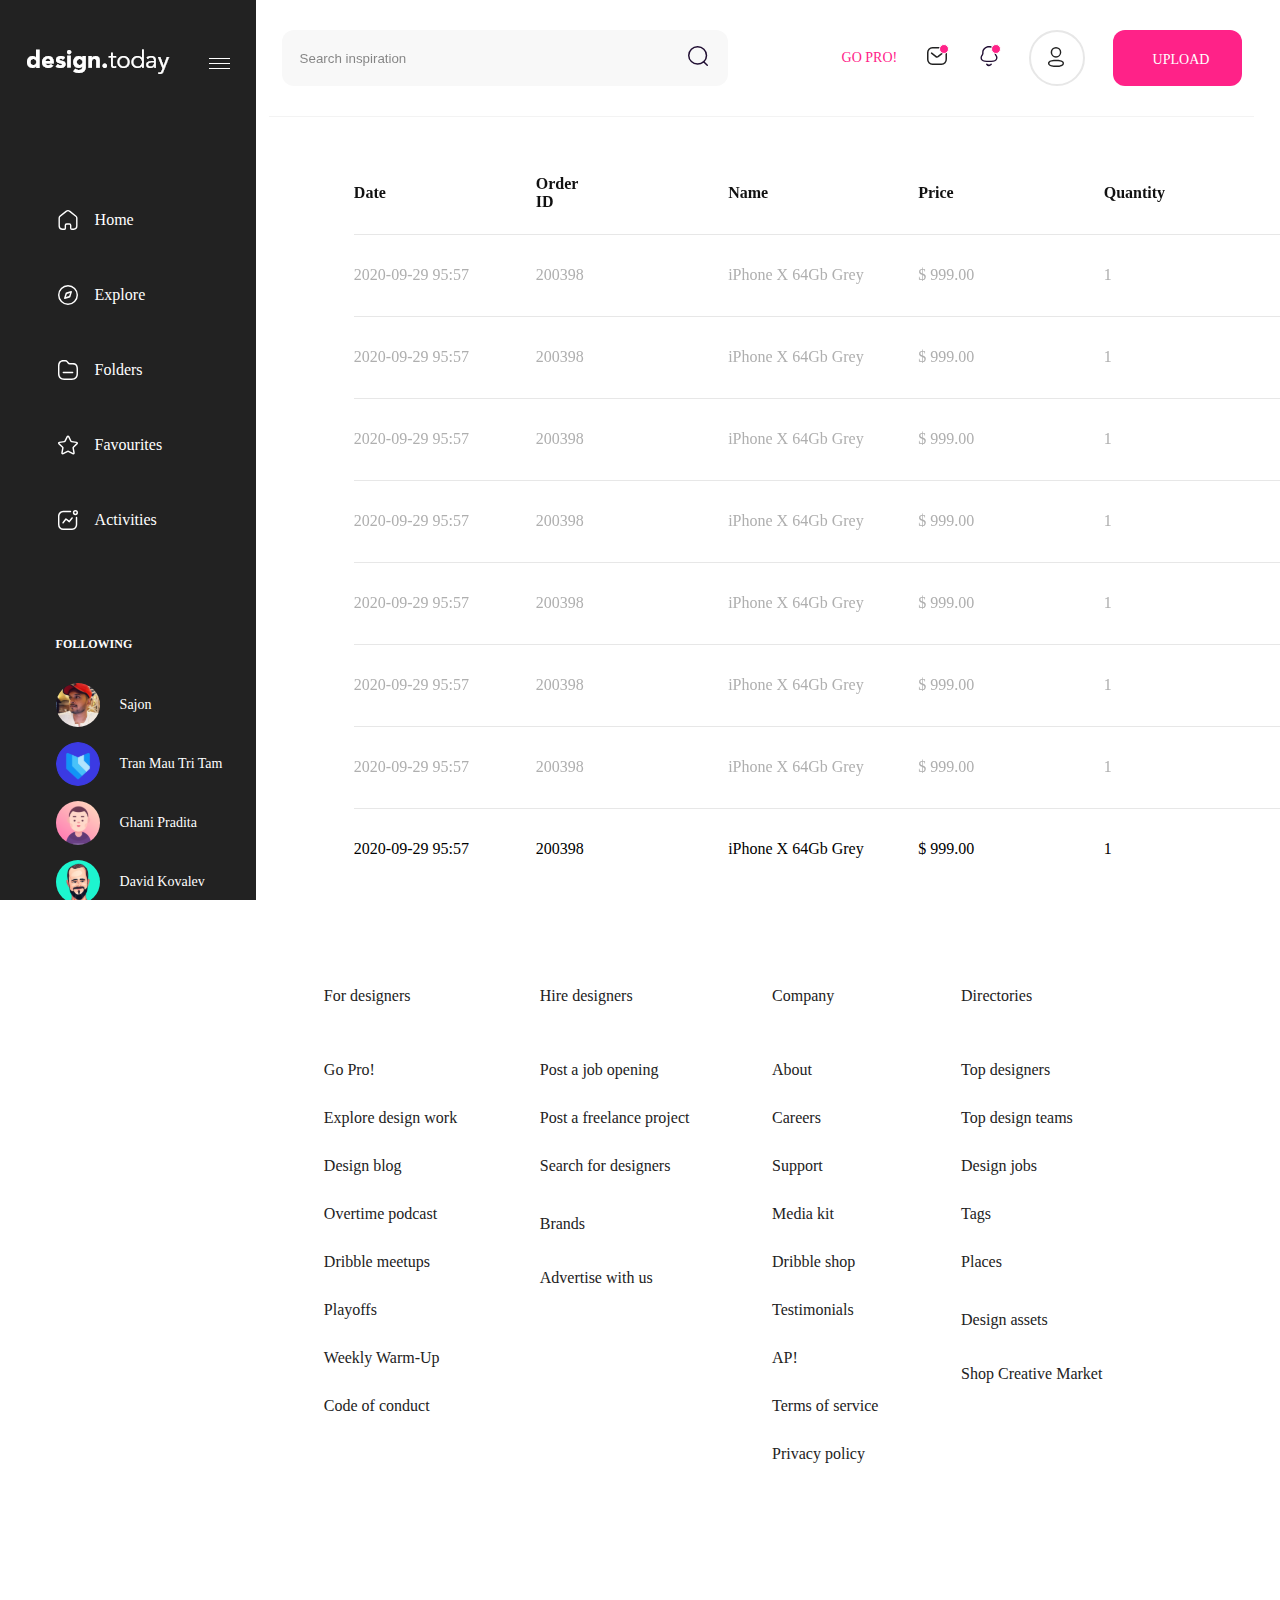
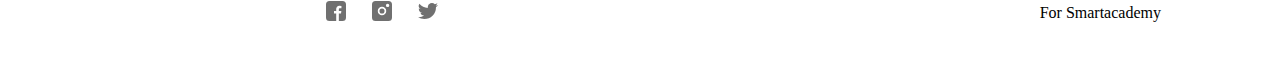
==== profile.html @ 4d91d665 "fix tables" ====
<!DOCTYPE html>
<html lang="en">
<head>
    <meta charset="UTF-8">
    <meta http-equiv="X-UA-Compatible" content="IE=edge">
    <meta name="viewport" content="width=device-width, initial-scale=1.0">
    <link rel="stylesheet" href="css/style.css">
    <title>Document</title>
</head>
<body>
    <header>
        <nav>
            <div class="nav_container">
                <div class="nav_logo">
                    <a href="#">
                        <img src="img/design.today1.png" alt="logo">
                    </a>
                    <div class="burgermenu">
                        <a href="#">
                            <div class="menu_line"></div>
                            <div class="menu_line"></div>
                            <div class="menu_line"></div>
                        </a>
                    </div>
                </div>
            </div>
            <div class="nav_container">
                <ul class="navbar">
                    <li class="navbar_content">
                        <img src="img/Component 5 – 2.svg" alt="Home">
                        <a href="index.html">Home</a>
                    </li>
                    <li class="navbar_content">
                        <img src="img/Component 3 – 2.svg" alt="Explore">
                        <a href="#">Explore</a>
                    </li>
                    <li class="navbar_content">
                        <img src="img/Component 4 – 2.svg" alt="Folders">
                        <a href="#">Folders</a>
                    </li>
                    <li class="navbar_content">
                        <img src="img/Component 8 – 2.svg" alt="Favourites">
                        <a href="#">Favourites</a>
                    </li>
                    <li class="navbar_content">
                        <img src="img/Component 1 – 2.svg" alt="Activites">
                        <a href="#">Activities</a>
                    </li>
                </ul>
            </div>
            <div class="nav_container">
                <div class="following">
                    <h3>FOLLOWING</h3>
                    <div class="following_content">
                        <img src="img/Rectangle 40.svg" alt="user">
                        <a href="#">Sajon</a>
                    </div>
                    <div class="following_content">
                        <img src="img/Rectangle 41.svg" alt="user">
                        <a href="#">Tran Mau Tri Tam </a>
                    </div>
                    <div class="following_content">
                        <img src="img/Rectangle 42.svg" alt="user">
                        <a href="#">Ghani Pradita</a>
                    </div>
                    <div class="following_content">
                        <img src="img/Rectangle 43.svg" alt="user">
                        <a href="#">David Kovalev</a>
                    </div>
                    <div class="following_content">
                        <img src="img/Rectangle 44.svg" alt="user">
                        <a href="#">Ryan Putnam</a>
                    </div>
                    <a href="#">Load more (15)</a> 
                </div>
            </div>
        </nav>
        <div class="search_profile">
            <div class="search">
                <form action="#">
                    <input type="search" name="search" id="search" placeholder="Search inspiration">
                </form>
                <a href="#">
                    <svg id="Component_9_2" data-name="Component 9 – 2" xmlns="http://www.w3.org/2000/svg" width="24" height="24" viewBox="0 0 24 24">
                        <rect id="Rectangle_36" data-name="Rectangle 36" width="24" height="24" fill="rgba(255,255,255,0)"/>
                        <path id="Search" d="M11.611,2A9.507,9.507,0,0,0,2,11.4a9.507,9.507,0,0,0,9.611,9.4,9.707,9.707,0,0,0,6-2.057l3.124,3.047.083.07a.753.753,0,0,0,.964-.071.713.713,0,0,0,0-1.024L18.7,17.752A9.253,9.253,0,0,0,21.223,11.4,9.507,9.507,0,0,0,11.611,2Zm0,1.448A8.043,8.043,0,0,1,19.743,11.4a8.043,8.043,0,0,1-8.131,7.951A8.043,8.043,0,0,1,3.48,11.4,8.043,8.043,0,0,1,11.611,3.448Z" fill="#200e32" fill-rule="evenodd"/>
                      </svg>
                </a>
            </div>
            <div class="profile">
                <a href="#">GO PRO!</a>
                <a class="mailbox active" href="#">
                    <svg id="Component_11_2" data-name="Component 11 – 2" xmlns="http://www.w3.org/2000/svg" width="24" height="24" viewBox="0 0 24 24">
                        <rect id="Rectangle_74" data-name="Rectangle 74" width="24" height="24" fill="rgba(255,255,255,0)"/>
                        <path id="Message" d="M16.525,3H7.456A5.533,5.533,0,0,0,2,8.859v6.282A5.533,5.533,0,0,0,7.456,21h9.061a5.522,5.522,0,0,0,4-1.773A5.6,5.6,0,0,0,21.989,15.1V8.859A5.557,5.557,0,0,0,16.525,3ZM7.456,4.528h9.052A4,4,0,0,1,19.4,5.816a4.064,4.064,0,0,1,1.072,3v6.327A4.1,4.1,0,0,1,19.4,18.184a4,4,0,0,1-2.894,1.287H7.456a4.018,4.018,0,0,1-3.939-4.331V8.859A4.018,4.018,0,0,1,7.456,4.528Zm10.568,4.11a.755.755,0,0,0-1.066-.119l-4.1,3.3-.118.083a1.379,1.379,0,0,1-1.581-.089l-4.129-3.3-.093-.064a.755.755,0,0,0-.973.187.768.768,0,0,0,.123,1.074l4.134,3.3.161.118a2.889,2.889,0,0,0,3.416-.114l4.107-3.311.082-.077A.768.768,0,0,0,18.024,8.638Z" fill="#222" fill-rule="evenodd"/>
                      </svg>                      
                </a>
                <a class="notifs active" href="#">
                    <svg id="Component_7_2" data-name="Component 7 – 2" xmlns="http://www.w3.org/2000/svg" width="24" height="24" viewBox="0 0 24 24">
                        <rect id="Rectangle_27" data-name="Rectangle 27" width="24" height="24" fill="rgba(255,255,255,0)"/>
                        <path id="Notification" d="M12.036,2h-.071C8.6,2,5.507,4.445,5.207,7.681c-.02.232-.034.468-.042.723L5.152,9l0,.534.015-.061a3.85,3.85,0,0,1-.928,1.821l-.067.086A4.08,4.08,0,0,0,3.5,13.424v.238a4.07,4.07,0,0,0,.926,2.66,4.874,4.874,0,0,0,3.086,1.524,41.583,41.583,0,0,0,8.974,0,4.8,4.8,0,0,0,3.046-1.487,4.076,4.076,0,0,0,.965-2.5v-.4a4.013,4.013,0,0,0-.671-2.074l-.062-.079-.151-.177A3.93,3.93,0,0,1,18.89,9.7l-.045-.187-.009-.2c0-.088,0-.186,0-.308V8.332c0-.257-.01-.441-.028-.647C18.493,4.443,15.4,2,12.036,2Zm-.071,1.4h.071c2.7,0,5.158,1.945,5.395,4.418.014.162.02.317.022.547l0,.9c0,.145.009.265.018.4l.013.093.065.276a5.331,5.331,0,0,0,1.013,2l.138.162-.015-.025a2.585,2.585,0,0,1,.435,1.323v.163a2.653,2.653,0,0,1-.613,1.773,3.418,3.418,0,0,1-2.157,1.03,40.271,40.271,0,0,1-8.7,0,3.485,3.485,0,0,1-2.2-1.065,2.656,2.656,0,0,1-.575-1.716v-.219l.017-.191a2.671,2.671,0,0,1,.314-.939l.084-.139a5.25,5.25,0,0,0,1.22-2.434l.014-.142L6.535,8.7l.016-.466c.007-.147.017-.287.028-.422C6.808,5.341,9.267,3.4,11.965,3.4Zm-6.671,8.8-.045.05.049-.057Zm9.314,7.5a.684.684,0,0,0-.969.106,1.977,1.977,0,0,1-.356.347,2.138,2.138,0,0,1-1.576.445,2.117,2.117,0,0,1-1.414-.79.684.684,0,0,0-.969-.111.7.7,0,0,0-.11.98,3.5,3.5,0,0,0,4.9.586,3.323,3.323,0,0,0,.6-.583A.7.7,0,0,0,14.608,19.691Z" fill="#200e32" fill-rule="evenodd"/>
                      </svg>                      
                </a>
                <a href="profile.html">
                    <div class="user_profile">
                        <svg xmlns="http://www.w3.org/2000/svg" width="24" height="24" viewBox="0 0 24 24">
                            <g id="Group_79" data-name="Group 79" transform="translate(-1631 -50)">
                              <rect id="Rectangle_155" data-name="Rectangle 155" width="24" height="24" transform="translate(1631 50)" fill="rgba(255,255,255,0)"/>
                              <path id="Profile" d="M12,2a5.335,5.335,0,1,0,5.312,5.335A5.324,5.324,0,0,0,12,2Zm0,1.448A3.888,3.888,0,1,1,8.133,7.335,3.879,3.879,0,0,1,12,3.448ZM9.83,14.821a16.72,16.72,0,0,0-2.339.331,4.346,4.346,0,0,0-3.2,1.948A2.882,2.882,0,0,0,4,18.363a2.93,2.93,0,0,0,.281,1.253,3.988,3.988,0,0,0,2.976,1.9l.256.053a15.368,15.368,0,0,0,2.332.339,2.271,2.271,0,0,0,.4.047l.144.005c.074,0,.158,0,.284,0a25.118,25.118,0,0,0,3.491-.056,15.659,15.659,0,0,0,1.88-.244l.467-.1c1.542-.3,2.7-.883,3.2-1.95a2.927,2.927,0,0,0,0-2.5c-.5-1.064-1.645-1.638-3.215-1.962a16.926,16.926,0,0,0-1.873-.291l-.461-.039A24.685,24.685,0,0,0,9.83,14.821Zm4.214,1.442h.013a15.526,15.526,0,0,1,2.153.3c1.166.24,1.958.639,2.208,1.167a1.472,1.472,0,0,1,0,1.26A2.8,2.8,0,0,1,16.444,20.1l-.225.048a14.426,14.426,0,0,1-2.162.315,24.061,24.061,0,0,1-3.343.052l-.394-.007a1.94,1.94,0,0,1-.287-.033,15.523,15.523,0,0,1-1.874-.249l-.353-.075c-1.17-.229-1.969-.629-2.228-1.165a1.475,1.475,0,0,1-.139-.628,1.423,1.423,0,0,1,.14-.623,3.231,3.231,0,0,1,2.2-1.169,15.391,15.391,0,0,1,2.157-.305A23.3,23.3,0,0,1,14.044,16.263Z" transform="translate(1631 50)" fill="#222" fill-rule="evenodd"/>
                            </g>
                          </svg>                          
                    </div>
                </a>
                <div class="upload">
                    <a href="#">UPLOAD</a>
                    <a href="#" class="upload_svg">
                        <svg version="1.1" id="Capa_1" xmlns="http://www.w3.org/2000/svg" xmlns:xlink="http://www.w3.org/1999/xlink" x="0px" y="0px"
	 width="612px" height="612px" viewBox="0 0 612 612" style="enable-background:new 0 0 612 612;" xml:space="preserve">
<g>
	<g id="Up">
		<g>
			<path d="M432.32,334.42L327.133,219.67c-5.432-5.91-13.081-9.295-21.133-9.295s-15.702,3.385-21.152,9.295L179.66,334.42
				l0.077,0.058c-4.686,5.125-7.612,11.857-7.612,19.335c0,15.836,12.852,28.688,28.688,28.688c8.377,0,15.835-3.634,21.076-9.353
				l0.077,0.058L306,281.52l84.035,91.685l0.076-0.058c5.24,5.719,12.719,9.353,21.076,9.353c15.836,0,28.688-12.852,28.688-28.688
				c0-7.478-2.926-14.21-7.611-19.335L432.32,334.42z M306,0C137.012,0,0,137.012,0,306s137.012,306,306,306s306-137.012,306-306
				S474.988,0,306,0z M306,554.625C168.912,554.625,57.375,443.088,57.375,306S168.912,57.375,306,57.375
				S554.625,168.912,554.625,306S443.088,554.625,306,554.625z"/>
		</g>
	</g>
</g>
<g>
</g>
<g>
</g>
<g>
</g>
<g>
</g>
<g>
</g>
<g>
</g>
<g>
</g>
<g>
</g>
<g>
</g>
<g>
</g>
<g>
</g>
<g>
</g>
<g>
</g>
<g>
</g>
<g>
</g>
                        </svg>
                    </a>
                </div>
            </div>
        </div>
        <div class="border"></div>
    </header>
    <main>
        <div class="container profile_page">
            <div class="orders">
                <table>
                    <thead>
                        <tr class="highlighted">
                            <th>Date</th>
                            <th>Order ID</th>
                            <th>Name</th>
                            <th>Price</th>
                            <th>Quantity</th>
                            <th>Total</th>
                        </tr>
                    </thead>
                    <tbody>
                        <tr class="spacer">
                            <td></td>
                        </tr>
                        <tr class="highlighted">
                            <td>2020-09-29 95:57</td>
                            <td>200398</td>
                            <td>iPhone X 64Gb Grey</td>
                            <td>$ 999.00</td>
                            <td>1</td>
                            <td>$ 999.00</td>
                        </tr>
                        <tr class="spacer">
                            <td></td>
                        </tr>
                        <tr class="highlighted">
                            <td>2020-09-29 95:57</td>
                            <td>200398</td>
                            <td>iPhone X 64Gb Grey</td>
                            <td>$ 999.00</td>
                            <td>1</td>
                            <td>$ 999.00</td>
                        </tr>
                        <tr class="spacer">
                            <td></td>
                        </tr>
                        <tr class="highlighted">
                            <td>2020-09-29 95:57</td>
                            <td>200398</td>
                            <td>iPhone X 64Gb Grey</td>
                            <td>$ 999.00</td>
                            <td>1</td>
                            <td>$ 999.00</td>
                        </tr>
                        <tr class="spacer">
                            <td></td>
                        </tr>
                        <tr class="highlighted">
                            <td>2020-09-29 95:57</td>
                            <td>200398</td>
                            <td>iPhone X 64Gb Grey</td>
                            <td>$ 999.00</td>
                            <td>1</td>
                            <td>$ 999.00</td>
                        </tr>
                        <tr class="spacer">
                            <td></td>
                        </tr>
                        <tr class="highlighted">
                            <td>2020-09-29 95:57</td>
                            <td>200398</td>
                            <td>iPhone X 64Gb Grey</td>
                            <td>$ 999.00</td>
                            <td>1</td>
                            <td>$ 999.00</td>
                        </tr>
                        <tr class="spacer">
                            <td></td>
                        </tr>
                        <tr class="highlighted">
                            <td>2020-09-29 95:57</td>
                            <td>200398</td>
                            <td>iPhone X 64Gb Grey</td>
                            <td>$ 999.00</td>
                            <td>1</td>
                            <td>$ 999.00</td>
                        </tr>
                        <tr class="spacer">
                            <td></td>
                        </tr>
                        <tr class="highlighted">
                            <td>2020-09-29 95:57</td>
                            <td>200398</td>
                            <td>iPhone X 64Gb Grey</td>
                            <td>$ 999.00</td>
                            <td>1</td>
                            <td>$ 999.00</td>
                        </tr>
                        <tr class="spacer">
                            <td></td>
                        </tr>
                        <tr class="last">
                            <td>2020-09-29 95:57</td>
                            <td>200398</td>
                            <td>iPhone X 64Gb Grey</td>
                            <td>$ 999.00</td>
                            <td>1</td>
                            <td>$ 999.00</td>
                        </tr>
                    </tbody>
                </table>
            </div>
        </div>
        <div class="container">
            <div class="offerings offering_profile_page">
                <ul class="for_designers">
                    <li>
                        <a href="#">For designers</a>
                    </li>
                    <li>
                        <a href="#">Go Pro!</a>
                    </li>
                    <li>
                        <a href="#">Explore design work</a>
                    </li>
                    <li>
                        <a href="#">Design blog</a>
                    </li>
                    <li>
                        <a href="#">Overtime podcast</a>
                    </li>
                    <li>
                        <a href="#">Dribble meetups</a>
                    </li>
                    <li>
                        <a href="#">Playoffs</a>
                    </li>
                    <li>
                        <a href="#">Weekly Warm-Up</a>
                    </li>
                    <li>
                        <a href="#">Code of conduct</a>
                    </li>
                </ul>
                <ul class="hire_designers">
                    <li>
                        <a href="#">Hire designers</a>
                    </li>
                    <li>
                        <a href="#">Post a job opening</a>
                    </li>
                    <li>
                        <a href="#">Post a freelance project</a>
                    </li>
                    <li>
                        <a href="#">Search for designers</a>
                    </li>
                    <li>
                        <a href="#">Brands</a>
                    </li>
                    <li>
                        <a href="#">Advertise with us</a>
                    </li>
                </ul>
                <ul class="company">
                    <li>
                        <a href="#">Company</a>
                    </li>
                    <li>
                        <a href="#">About</a>
                    </li>
                    <li>
                        <a href="#">Careers</a>
                    </li>
                    <li>
                        <a href="#">Support</a>
                    </li>
                    <li>
                        <a href="#">Media kit</a>
                    </li>
                    <li>
                        <a href="#">Dribble shop</a>
                    </li>
                    <li>
                        <a href="#">Testimonials</a>
                    </li>
                    <li>
                        <a href="#">AP!</a>
                    </li>
                    <li>
                        <a href="#">Terms of service</a>
                    </li>
                    <li>
                        <a href="#">Privacy policy</a>
                    </li>
                </ul>
                <ul class="directories">
                    <li>
                        <a href="#">Directories</a>
                    </li>
                    <li>
                        <a href="#">Top designers</a>
                    </li>
                    <li>
                        <a href="#">Top design teams</a>
                    </li>
                    <li>
                        <a href="#">Design jobs</a>
                    </li>
                    <li>
                        <a href="#">Tags</a>
                    </li>
                    <li>
                        <a href="#">Places</a>
                    </li>
                    <li>
                        <a href="#">Design assets</a>
                    </li>
                    <li>
                        <a href="#">Shop Creative Market</a>
                    </li>
                </ul>
            </div>
            <div class="more_articles more_offerings">
                <a href="#">Load more</a>
            </div>
        </div>
    </main>
    <footer>
        <div class="container">
            <div class="footer">
                <div class="soc_media">
                    <a href="#">
                        <svg xmlns="http://www.w3.org/2000/svg" width="24" height="24" viewBox="0 0 24 24">
                            <g id="Component_12_2" data-name="Component 12 – 2">
                              <rect id="Rectangle_76" data-name="Rectangle 76" width="24" height="24" fill="rgba(255,255,255,0)"/>
                              <g id="Layer_2" data-name="Layer 2" transform="translate(2 2)">
                                <g id="Layer_1" data-name="Layer 1">
                                  <path id="Path_12" data-name="Path 12" d="M16.441,0H3.559A3.563,3.563,0,0,0,0,3.559V16.441A3.563,3.563,0,0,0,3.559,20H10.2V12.6H8V10.047h2.2V8.166a3.088,3.088,0,0,1,3.285-3.39,18.149,18.149,0,0,1,1.969.1V7.159H14.1c-1.061,0-1.264.5-1.264,1.241v1.631h2.525l-.339,2.553H12.841V20h3.6A3.563,3.563,0,0,0,20,16.441V3.559A3.563,3.563,0,0,0,16.441,0Z" fill="#707070"/>
                                </g>
                              </g>
                            </g>
                          </svg>                          
                    </a>
                    <a href="#">
                        <svg id="Component_13_2" data-name="Component 13 – 2" xmlns="http://www.w3.org/2000/svg" width="24" height="24" viewBox="0 0 24 24">
                            <rect id="Rectangle_77" data-name="Rectangle 77" width="24" height="24" fill="rgba(255,255,255,0)"/>
                            <g id="Layer_2" data-name="Layer 2" transform="translate(2 2)">
                              <g id="Layer_1" data-name="Layer 1">
                                <path id="Path_13" data-name="Path 13" d="M10,7.458A2.542,2.542,0,1,0,12.542,10,2.542,2.542,0,0,0,10,7.458Zm0,0A2.542,2.542,0,1,0,12.542,10,2.542,2.542,0,0,0,10,7.458ZM16.441,0H3.559A3.563,3.563,0,0,0,0,3.559V16.441A3.563,3.563,0,0,0,3.559,20H16.441A3.563,3.563,0,0,0,20,16.441V3.559A3.563,3.563,0,0,0,16.441,0ZM10,14.237A4.237,4.237,0,1,1,14.237,10,4.237,4.237,0,0,1,10,14.237ZM15.593,6.1a1.695,1.695,0,1,1,1.695-1.695A1.695,1.695,0,0,1,15.593,6.1ZM10,7.458A2.542,2.542,0,1,0,12.542,10,2.542,2.542,0,0,0,10,7.458Z" fill="#707070"/>
                              </g>
                            </g>
                          </svg>
                    </a>
                    <a href="#">
                        <svg xmlns="http://www.w3.org/2000/svg" width="24" height="24" viewBox="0 0 24 24">
                            <g id="Component_14_2" data-name="Component 14 – 2">
                              <rect id="Rectangle_78" data-name="Rectangle 78" width="24" height="24" fill="rgba(255,255,255,0)"/>
                              <g id="Layer_2" data-name="Layer 2" transform="translate(2.006 3.998)">
                                <g id="Layer_1" data-name="Layer 1" transform="translate(-0.006 0.002)">
                                  <path id="Path_14" data-name="Path 14" d="M6.287,16A11.508,11.508,0,0,0,17.96,4.5V3.981a8.215,8.215,0,0,0,2.034-2.087,8.3,8.3,0,0,1-2.373.633A4.057,4.057,0,0,0,19.442.3a8.345,8.345,0,0,1-2.6.977,4.157,4.157,0,0,0-4.5-.99,4.042,4.042,0,0,0-2.6,3.75,3.911,3.911,0,0,0,.108.92A11.71,11.71,0,0,1,1.389.741,4,4,0,0,0,2.657,6.128,4.12,4.12,0,0,1,.8,5.621v.047A4.051,4.051,0,0,0,4.09,9.621a4.132,4.132,0,0,1-1.081.143,4.216,4.216,0,0,1-.773-.073A4.1,4.1,0,0,0,6.07,12.5,8.308,8.308,0,0,1,.986,14.228a8.644,8.644,0,0,1-.992-.057A11.744,11.744,0,0,0,6.287,16" transform="translate(0.006 -0.002)" fill="#707070"/>
                                </g>
                              </g>
                            </g>
                          </svg>
                    </a>
                </div>
                <div>
                    <p><span class="book">For</span><span class="black"> Smartacademy</span></p>
                </div>
            </div>
        </div>
    </footer>
</body>
</html>
---- css/style.css ----
* {
  padding: 0;
  margin: 0;
  text-decoration: none;
  list-style: none;
  -webkit-box-sizing: border-box;
          box-sizing: border-box;
}

/* header */
nav {
  width: 16%;
  height: 100%;
  background-color: #222222;
  position: fixed;
  overflow-y: scroll;
}

nav::-webkit-scrollbar {
  display: none;
}

.nav_container {
  width: 80%;
  margin: 0 auto;
}

.nav_logo {
  padding-top: 42px;
  margin-bottom: 106px;
  display: -webkit-box;
  display: -ms-flexbox;
  display: flex;
  -webkit-box-orient: horizontal;
  -webkit-box-direction: normal;
      -ms-flex-direction: row;
          flex-direction: row;
  -webkit-box-pack: justify;
      -ms-flex-pack: justify;
          justify-content: space-between;
  -webkit-box-align: center;
      -ms-flex-align: center;
          align-items: center;
}

.sec_logo{
  display: none;
}
.burgermenu a {
  width: 21px;
  height: 11px;
  display: -webkit-box;
  display: -ms-flexbox;
  display: flex;
  -webkit-box-orient: vertical;
  -webkit-box-direction: normal;
      -ms-flex-direction: column;
          flex-direction: column;
  -webkit-box-pack: justify;
      -ms-flex-pack: justify;
          justify-content: space-between;
  -webkit-box-align: center;
      -ms-flex-align: center;
          align-items: center;
}

.menu_line {
  width: 100%;
  height: 1px;
  background-color: #ffffff;
}

.navbar {
  margin-bottom: 87px;
  /* height: 365px; */
  display: -webkit-box;
  display: -ms-flexbox;
  display: flex;
  -webkit-box-orient: vertical;
  -webkit-box-direction: normal;
      -ms-flex-direction: column;
          flex-direction: column;
  -webkit-box-pack: justify;
      -ms-flex-pack: justify;
          justify-content: space-between;
  -webkit-box-align: center;
      -ms-flex-align: center;
          align-items: center;
}

.navbar_content {
  width: 100%;
  height: 60px;
  padding-left: 30px;
  border-radius: 12px;
  display: -webkit-box;
  display: -ms-flexbox;
  display: flex;
  -webkit-box-orient: horizontal;
  -webkit-box-direction: normal;
      -ms-flex-direction: row;
          flex-direction: row;
  -webkit-box-pack: start;
      -ms-flex-pack: start;
          justify-content: flex-start;
  -webkit-box-align: center;
      -ms-flex-align: center;
          align-items: center;
}

.navbar_content:not(:last-child) {
  margin-bottom: 15px;
}

.navbar_content:hover {
  background-color: #ff2288;
}

.navbar_content a {
  margin-left: 15px;
  color: #ffffff;
  font-size: 16px;
  font-family: 'Avenir Medium';
}

.following {
  padding-bottom: 106px;
  padding-left: 30px;
  display: -webkit-box;
  display: -ms-flexbox;
  display: flex;
  -webkit-box-orient: vertical;
  -webkit-box-direction: normal;
      -ms-flex-direction: column;
          flex-direction: column;
  -webkit-box-pack: justify;
      -ms-flex-pack: justify;
          justify-content: space-between;
  -webkit-box-align: start;
      -ms-flex-align: start;
          align-items: flex-start;
}

.following_content {
  width: 100%;
  display: -webkit-box;
  display: -ms-flexbox;
  display: flex;
  -webkit-box-orient: horizontal;
  -webkit-box-direction: normal;
      -ms-flex-direction: row;
          flex-direction: row;
  -webkit-box-pack: start;
      -ms-flex-pack: start;
          justify-content: flex-start;
  -webkit-box-align: center;
      -ms-flex-align: center;
          align-items: center;
}

.following_content:not(:last-child) {
  margin-bottom: 15px;
}

.following_content > a {
  margin-left: 20px;
  color: #ffffff;
  font-size: 16px;
  font-family: 'Avenir Medium';
}

.following h3 {
  margin-bottom: 31px;
  color: #ffffff;
  font-size: 12px;
  font-family: 'Avenir Heavy';
}

.following a {
  color: #ffffff;
  font-size: 14px;
  font-family: 'Avenir Heavy';
}

.border{
  margin-bottom: 40px;
  border-bottom: 1px solid rgb(17, 17, 17, .05);
  width: 77%;
  margin-left: 18%;
}
.search_profile {
  width: 100%;
  padding: 30px 5% 30px 17%;
  display: -webkit-box;
  display: -ms-flexbox;
  display: flex;
  -webkit-box-orient: horizontal;
  -webkit-box-direction: normal;
      -ms-flex-direction: row;
          flex-direction: row;
  -webkit-box-pack: justify;
      -ms-flex-pack: justify;
          justify-content: space-between;
  -webkit-box-align: center;
      -ms-flex-align: center;
          align-items: center;
}

.search {
  width: 446px;
  height: 56px;
  padding: 20px 18px;
  border-radius: 12px;
  background-color: #f8f8f8;
  display: -webkit-box;
  display: -ms-flexbox;
  display: flex;
  -webkit-box-orient: horizontal;
  -webkit-box-direction: normal;
      -ms-flex-direction: row;
          flex-direction: row;
  -webkit-box-pack: justify;
      -ms-flex-pack: justify;
          justify-content: space-between;
  -webkit-box-align: center;
      -ms-flex-align: center;
          align-items: center;
}

input[type="search"],
textarea {
  width: 200%;
  background-color: #f8f8f8;
  outline: none;
}

input[type="search"],
textarea:focus {
  border: none;
}

::-webkit-input-placeholder {
  color: #111111;
  opacity: 50%;
}

:-ms-input-placeholder {
  color: #111111;
  opacity: 50%;
}

::-ms-input-placeholder {
  color: #111111;
  opacity: 50%;
}

::placeholder {
  color: #111111;
  opacity: 50%;
}

.profile{
  width: 400px;
  display: flex;
  flex-direction: row;
  justify-content: space-between;
  align-items: center;
}

.profile a:first-child {
  font-size: 14px;
  color: #ff2288;
}

.user_profile{
  width: 56px;
  height: 56px;
  padding: 23%;
  border: 2px solid #E7E7E7;
  border-radius: 28px;
}


.upload {
  width: 129px;
  height: 56px;
  padding: 20px 40px;
  border-radius: 12px;
  background-color: #ff2288;
  cursor: pointer;
}

.upload_svg svg{
  display: none;
}
.profile .upload a {
  color: #ffffff;
  font-size: 14px;
}

.mailbox.active, .notifs.active {
  position: relative;
}

.mailbox.active::after, .notifs.active::after {
  -webkit-box-sizing: border-box;
          box-sizing: border-box;
  content: "";
  width: 10px;
  height: 10px;
  background-color: #ff2288;
  border-radius: 50%;
  border: 1px solid #FFFFFF;
  position: absolute;
  top: 0;
  right: 0;
}

/* main */
main,
footer {
  width: 100%;
}

.container {
  width: 100%;
  padding-left: 25.3%;
  padding-right: 9.3%;
  /* background-color: violet; */
}

.filter_option ul,
.filter_button,
.filter_bar {
  display: -webkit-box;
  display: -ms-flexbox;
  display: flex;
  -webkit-box-orient: horizontal;
  -webkit-box-direction: normal;
      -ms-flex-direction: row;
          flex-direction: row;
  -webkit-box-pack: justify;
      -ms-flex-pack: justify;
          justify-content: space-between;
  -webkit-box-align: center;
      -ms-flex-align: center;
          align-items: center;
}

.filter_option {
  height: 100%;
}

.filter_bar {
  width: 100%;
  height: 56px;
  margin-bottom: 40px;
}

.filter_bar ul {
  height: 100%;
  text-align: center;
}

.filter_bar li {
  padding-top: 20px;
}

.filter_option ul li {
  margin-right: 25px;
  border-radius: 12px;
}

.filter_option ul li:hover,
.filter_option ul li:active {
  background-color: #f2f2f2;
}

.filter_option ul li:not(:first-child, :nth-child(3)) {
  width: 83px;
  height: 100%;
}

.filter_option ul li:first-child,
.filter_option ul li:nth-child(3) {
  width: 56px;
  height: 100%;
}

.filter_bar a {
  color: #222222;
  font-size: 16px;
}

.filter_button {
  width: 132px;
  height: 100%;
  border: 1px solid #d8d8d8;
  border-radius: 12px;
  background-color: #ffffff;
  display: -webkit-box;
  display: -ms-flexbox;
  display: flex;
  -webkit-box-orient: horizontal;
  -webkit-box-direction: normal;
      -ms-flex-direction: row;
          flex-direction: row;
  -ms-flex-pack: distribute;
      justify-content: space-around;
  -webkit-box-align: center;
      -ms-flex-align: center;
          align-items: center;
}

.filter_button a {
  color: #222222;
  font-size: 16px;
}

.article_sec {
  width: 100%;
  display: -ms-grid;
  display: grid;
  grid-template-columns: repeat(4, 1fr);
  grid-gap: 40px 25px;
}

article img{
  height: 80%;
  border-radius: 25px;
}

article {
  height: 280px;
  background-color: #ffffff;
  margin-bottom: 20px;
  position: relative;
}

/* @media screen and (max-width: 880px) {
  article {
    height: 200px;
  }
} */

article .article-content {
  height: 100%;
  display: -webkit-box;
  display: -ms-flexbox;
  display: flex;
  -webkit-box-orient: vertical;
  -webkit-box-direction: normal;
      -ms-flex-direction: column;
          flex-direction: column;
}

article .article-content img {
  -o-object-fit: cover;
     object-fit: cover;
  height: 50%;
  width: 100%;
  -webkit-box-flex: 1;
      -ms-flex-positive: 1;
          flex-grow: 1;
}

article .article_title {
  overflow: hidden;
  text-overflow: ellipsis;
  display: -webkit-box;
  -webkit-line-clamp: 2;
  -webkit-box-orient: vertical;
  min-height: 54px;
}

.article_content {
  width: 100%;
  height: 100%;
  display: -webkit-box;
  display: -ms-flexbox;
  display: flex;
  -webkit-box-orient: vertical;
  -webkit-box-direction: normal;
      -ms-flex-direction: column;
          flex-direction: column;
  -webkit-box-pack: justify;
      -ms-flex-pack: justify;
          justify-content: space-between;
  -webkit-box-align: center;
      -ms-flex-align: center;
          align-items: center;
}

.react {
  height: 34px;
  width: 34px;
  padding-top: 5px;
  padding-left: 5px;
  border-radius: 12px;
  background-color: #ffffff;
}

.article_reacts {
  display: none;
}

article:hover .article_reacts {
  height: 80px;
  display: -webkit-box;
  display: -ms-flexbox;
  display: flex;
  -webkit-box-orient: vertical;
  -webkit-box-direction: normal;
      -ms-flex-direction: column;
          flex-direction: column;
  -webkit-box-pack: justify;
      -ms-flex-pack: justify;
          justify-content: space-between;
  position: absolute;
  top: 15px;
  left: 15px;
  cursor: pointer;
}

.add:hover, .add:active {
  background-color: skyblue;
}

.heart:hover, .heart:active {
  background-color: tomato;
}


.article_title {
  margin-top: 16px;
  text-align: center;
}

.article_title a {
  color: #222222;
  font-size: 18px;
}

.more_articles {
  width: 290px;
  height: 56px;
  background-color: #f2f2f2;
  margin: 50px auto 70px auto;
  border-radius: 12px;
  text-align: center;
  padding-top: 19px;
}

.more_articles a {
  color: #222222;
  font-size: 16px;
}

.section_title {
  margin-bottom: 54px;
  display: -webkit-box;
  display: -ms-flexbox;
  display: flex;
  -webkit-box-orient: horizontal;
  -webkit-box-direction: normal;
      -ms-flex-direction: row;
          flex-direction: row;
  -webkit-box-pack: justify;
      -ms-flex-pack: justify;
          justify-content: space-between;
  -webkit-box-align: center;
      -ms-flex-align: center;
          align-items: center;
}

.section_title h1 {
  font-size: 32px;
}

.section_title a {
  color: #222222;
  opacity: 30%;
  font-size: 14px;
}

.designers {
  width: 100%;
  margin-bottom: 130px;
  display: -webkit-box;
  display: -ms-flexbox;
  display: flex;
  -webkit-box-orient: horizontal;
  -webkit-box-direction: normal;
      -ms-flex-direction: row;
          flex-direction: row;
  -webkit-box-pack: justify;
      -ms-flex-pack: justify;
          justify-content: space-between;
  -webkit-box-align: center;
      -ms-flex-align: center;
          align-items: center;
}

.profile_info {
  width: 10%;
  height: 270px;
  display: -webkit-box;
  display: -ms-flexbox;
  display: flex;
  -webkit-box-orient: vertical;
  -webkit-box-direction: normal;
      -ms-flex-direction: column;
          flex-direction: column;
  -webkit-box-pack: justify;
      -ms-flex-pack: justify;
          justify-content: space-between;
  -webkit-box-align: center;
      -ms-flex-align: center;
          align-items: center;
}

.profile_info img {
  width: 100%;
}

.profile_info a {
  width: 70%;
  color: #222222;
  font-size: 16px;
}

.profile_info p {
  font-size: 12px;
  opacity: 60%;
}

.profile_info .following_bar {
  font-size: 14px;
}

.profile_info a,
p {
  text-align: center;
}

.following_bar {
  width: 100%;
  height: 44px;
  padding-top: 12px;
  text-align: center;
  border: 1px solid #d8d8d8;
  border-radius: 12px;
}

.following_bar:hover,
.following_bar:active {
  background-color: #f2f2f2;
}

.offerings {
  height: 500px;
  width: 93%;
  margin-bottom: 112px;
  display: -webkit-box;
  display: -ms-flexbox;
  display: flex;
  -webkit-box-orient: horizontal;
  -webkit-box-direction: normal;
      -ms-flex-direction: row;
          flex-direction: row;
  -webkit-box-pack: justify;
      -ms-flex-pack: justify;
          justify-content: space-between;
  -webkit-box-align: start;
      -ms-flex-align: start;
          align-items: flex-start;
}

.offerings ul li {
  margin-bottom: 30px;
}

.offerings li a {
  font-size: 16px;
  color: #222222;
}

.offerings ul li:first-child {
  margin-bottom: 56px;
}

.hire_designers li:nth-child(5),
.directories li:nth-child(7) {
  margin-top: 40px;
  margin-bottom: 36px;
}

.more_offerings{
  display: none;
}

/* footer */
.soc_media {
  display: -webkit-box;
  display: -ms-flexbox;
  display: flex;
  -webkit-box-orient: horizontal;
  -webkit-box-direction: normal;
      -ms-flex-direction: row;
          flex-direction: row;
  -webkit-box-align: center;
      -ms-flex-align: center;
          align-items: center;
}

.soc_media svg{
  margin-right: 22px;
}

.soc_media svg path:hover{
  fill: #222222;
}
.footer {
  display: -webkit-box;
  display: -ms-flexbox;
  display: flex;
  -webkit-box-orient: horizontal;
  -webkit-box-direction: normal;
      -ms-flex-direction: row;
          flex-direction: row;
  -webkit-box-pack: justify;
      -ms-flex-pack: justify;
          justify-content: space-between;
  -webkit-box-align: center;
      -ms-flex-align: center;
          align-items: center;
}

footer .container {
  margin-bottom: 40px;
}

footer .book{
  font-size: 16px;
  font-family: 'Avenir Book';
}

footer .black{
  font-size: 16px;
  font-family: 'Avenir Black';
}

/* profile page */

/* main */

.profile_page{
  padding-right: 6%;
  height: 700px;
  margin-bottom: 130px;
}
.orders{
  width: 100%;
  height: 100%;
}
table{
  height: 100%;
  width: 100%;
  border-collapse: collapse;
}
th, tr.highlighted{
  text-align: left;
  vertical-align: middle;
  color: #AFAFAF;
}

th:not(:last-child) {
  padding-right: 150px;
  color: #111111;
}

th:last-child{
  padding-right: 100px;
  color: #111111;
}
tr.highlighted:hover:not(:first-child), .last:hover{
  background-color: #F2F2F2;
}


tr.highlighted:hover td, .last:hover td{
  color: #222222;
}

tr.highlighted:active td, .last:active td{
  color: #FF2288;
  
}
tr.highlighted:active:hover, .last:active:hover{
  background-color: unset;
}
tr.highlighted, .last{
  height: 72px;
}

tr.highlighted td:first-child, th:first-child, .last td:first-child{
  padding-left: 30px;
}


tr.highlighted td{
  position: relative;
}

tr.highlighted td::after{
  content: '';
  position: absolute;
  left: 30px;
  bottom: -6px;
  height: 1px;
  width: 100%;
  background-color: #E7E7E7;
 }

tr.highlighted td:last-child::after{
  content: '';
  position: absolute;
  left: 30px;
  bottom: -6px;
  height: 1px;
  width: 60%;
  background-color: #E7E7E7;
}

tr.highlighted th{
  position: relative;
}

tr.highlighted th::after{
  content: '';
  position: absolute;
  left: 30px;
  bottom: -6px;
  height: 1px;
  width: 100%;
  background-color: #E7E7E7;
 }

tr:hover td:first-child{
  border-top-left-radius: 12px;
  border-bottom-left-radius: 12px;
}

tr:hover td:last-child{
  border-top-right-radius: 12px;
  border-bottom-right-radius: 12px;
}

tr.highlighted th:last-child::after{
  content: '';
  position: absolute;
  left: 30px;
  bottom: -6px;
  height: 1px;
  width: 60%;
  background-color: red;
}
.spacer{
  height: 10px;
  width: 100%;
  background-color: transparent;
}



/* responsive */
@media screen and (max-width: 1600px) {
  .article_sec {
    grid-template-columns: repeat(3, 1fr);
  }
}

@media screen and (max-width: 1180px) {
  .article_sec {
    grid-template-columns: repeat(2, 1fr);
  }
}

@media screen and (max-width: 880px) {
  .article_sec {
    grid-gap: 20px 25px;
  }
}


@media only screen and (max-width: 1500px){
  nav{
    width: 20%;
  }
  .search_profile{
    padding-left: 22%;
    padding-right: 3%;
  }

  .border{
    margin-left: 21%;
    padding-right: 3%;
  }
}

@media only screen and (max-width: 1250px){
  nav{
    width: 22%;
  }
  .search_profile{
    padding-left: 24%;
    padding-right: 2%;
  }

  .container{
    padding-right: 5%;
  }

  .search{
    width: 400px;
  }

  .border{
    width: 73%;
    margin-left: 25%;
  }

}

@media only screen and (max-width: 1112px){
    .filter_button a:nth-child(2){
      display: none;
    }

    .filter_button{
      min-width: 58px;
    }

    .filter_option li:nth-child(7){
      display: none;
    }

    nav{
      width: 25%;
    }

    .container{
      max-width: 1100px;
      padding-right: 3%;
      padding-left: 30%;
    }

    .border{
      width: 67%;
      margin-left: 30%;
    }
    .search_profile{
      max-width: 1000px;
      width: 100%;
      padding-left: 30%;
      padding-right: 2%;
    }

    .profile{
      width: 300px;
    }

    .profile a:nth-child(2){
      margin-left: 15px;
    }
    .search{
      width: 300px;
    }

    input[type="search"],textarea {
      width: 130%;
    }
    
    .upload{
      position: relative;
      width: 56px;
      height: 80px;
      border-radius: 50%;
      transform: scale(0.70005);
    }
    
    .upload a:first-child{
      display: none;
    }
  
    .upload_svg{
      width: 100%;
      height: 100%;
    }
    .upload_svg svg{
      display: block;
      width: 40px;
      height: 40px;
      fill: white;
      transform: scale(1.25);
      position: absolute;
      left: 25%;
      top: 25%;
    }
}

@media only screen and (max-width: 992px){
  nav{
    width: 30%;
  }

  .profile a:first-child{
    display: none;
  }

  .border{
    width: 62%;
    margin-left: 35%;
  }
  .search_profile{
    padding-left: 35%;
  }
  .search{
    width: 250px;
  }
  .container{
    max-width: 1000px;
    padding-left: 35%;
  }

  input[type="search"],textarea {
    width: 100%;
  }
  .filter_option li:nth-child(6), .filter_option li:nth-child(5){
    display: none;
  }

  .profile_info{
      width: 20%;
   }

  .designers .profile_info.profile_info:nth-child(2n){
       display: none;
  }

  .offerings ul:last-child{
      display: none;
  }

  .offerings{
      width: 100%;
      margin-bottom: 50px;
  }

  .more_offerings{
      display: block;
      margin-top: unset;
  }

}

@media only screen and (max-width: 896px){
  .article_sec {
   display: flex;
   flex-direction: column;
   align-items: center;
   justify-content: center;
}

  article:nth-child(2n){
    display: none;
  }

  article{
      width: 80%;
      height: 300px;
  }

}


@media only screen and (max-width: 784px){
    nav{
      width: 34%;
    }

    .search_profile{
      padding-right: .07%;
    }
    .designers .profile_info.profile_info:nth-child(7){
      display: none;
   }
   
   .designers, .offerings, .footer, .section_title{
     justify-content: space-around;
   }

   .offerings ul:nth-child(3){
    display: none;
  }
}

@media only screen and (max-width: 684px){
  .navbar, .following{
    display: none;
  }

  nav{
    height: 80px;
    z-index: 3;
  }

  .nav_container{
    margin: unset;
    width: 100%;
  }
  .search_profile{
    padding-top: unset;
    position: fixed;
    z-index: 2 ;
    background-color: #222222;
    justify-content: center;
  }

  .nav_logo{
    padding-top: 20px;
    justify-content: space-around;
  }

  .mailbox svg path, .notifs svg path, .user_profile svg path{
    fill: white;
  }
  
  main{
    padding-top: 100px;
  }

  .container{
    padding-left: 3%;
  }

  .search{
    width: 60px;
    background-color: transparent;
  }

  .search svg path{
    fill: white;
  }
  input[type="search"],textarea{
    display: none;
  }

}

@media only screen and (max-width: 576px){
  .nav_logo img{
    display: none;
  }

  nav{
    width: 40px;
    padding-top: 15px;
  }

  .search_profile{
    padding-left: 15%;
  }
  .search{
    width: 150px;
    background-color: #f8f8f8;
  }

  .search svg path{
    fill: black;
  }
  input[type="search"],textarea{
    display: block;
  }

  .filter_option li:nth-child(3){
    display: none;
  }
}

@media only screen and (max-width: 408px){
  input[type="search"],textarea{
    display: none;
  }

  .search{
    width: 50px;
    padding: unset;
    background-color: transparent;
  }

  .search svg path{
    fill: white;
  }
  .search svg {
    margin-right: 10px;
  }

  .filter_option ul li{
    margin-right: 10px;
  }
}
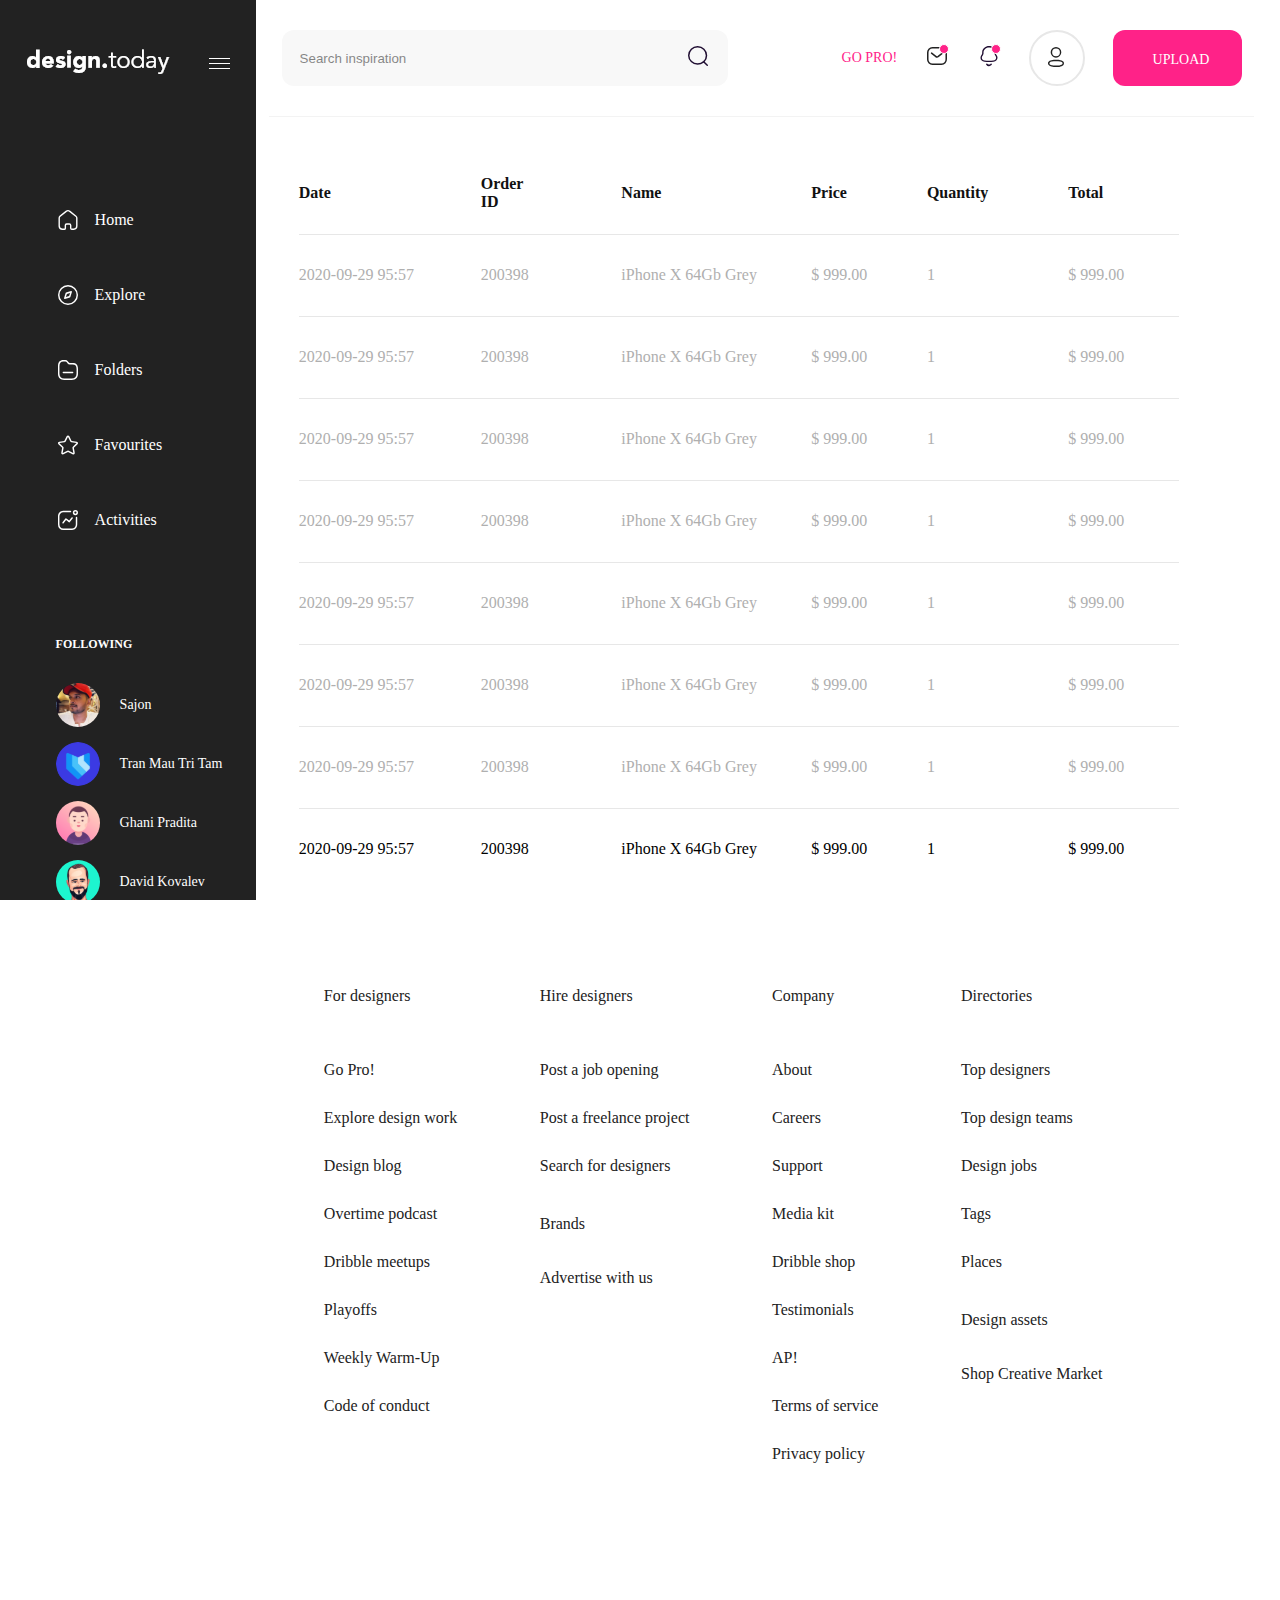
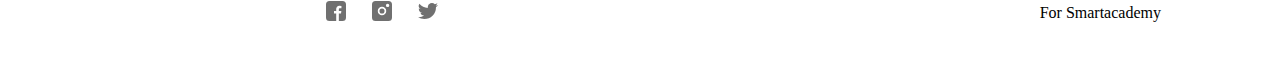
==== commit 1a034802: "fix table paddings" ====
--- a/profile.html
+++ b/profile.html
@@ -168,7 +168,7 @@
     <main>
         <div class="container profile_page">
             <div class="orders">
-                <table>
+                <table class="first_table">
                     <thead>
                         <tr class="highlighted">
                             <th>Date</th>
--- a/css/style.css
+++ b/css/style.css
@@ -756,6 +756,7 @@
 
 .profile_page{
   padding-right: 6%;
+  padding-left: 23%;
   height: 700px;
   margin-bottom: 130px;
 }
@@ -863,7 +864,7 @@
   bottom: -6px;
   height: 1px;
   width: 60%;
-  background-color: red;
+  background-color:#E7E7E7;
 }
 .spacer{
   height: 10px;
@@ -906,6 +907,14 @@
     margin-left: 21%;
     padding-right: 3%;
   }
+
+  th:nth-child(2), th:nth-child(4), th:nth-child(5){
+    padding-right: 80px;
+  }
+
+  .profile_page{
+    padding-left: 21%;
+  }
 }
 
 @media only screen and (max-width: 1250px){
@@ -930,6 +939,9 @@
     margin-left: 25%;
   }
 
+  .profile_page table{
+    display: none;
+  }
 }
 
 @media only screen and (max-width: 1112px){
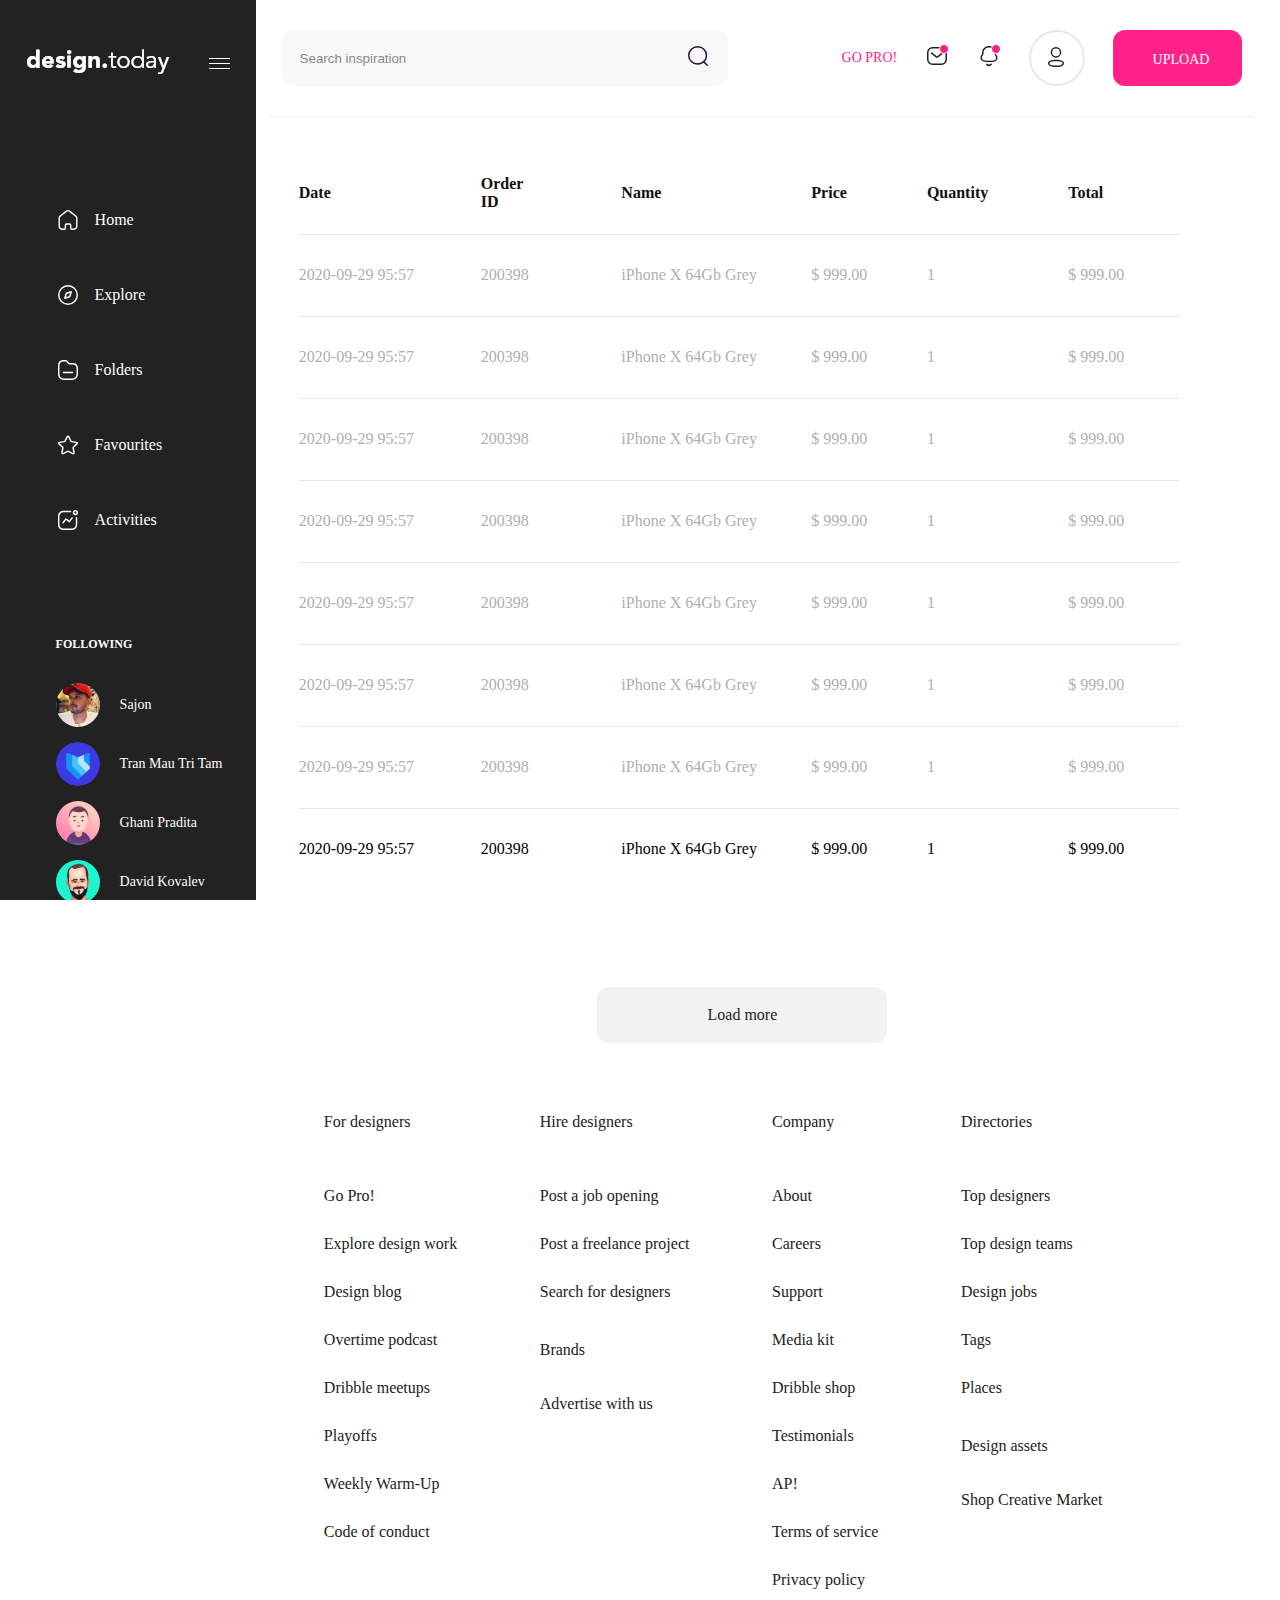
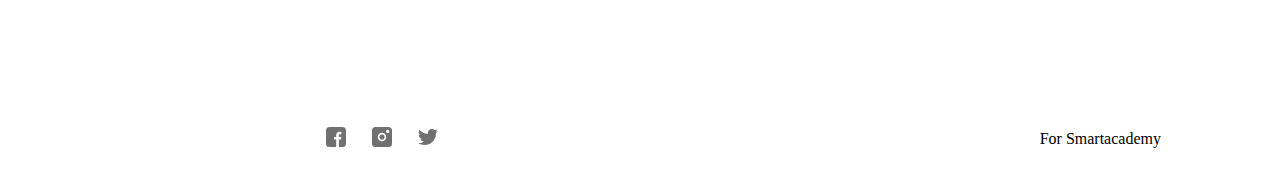
==== commit 0f432959: "profile page responsive" ====
--- a/profile.html
+++ b/profile.html
@@ -270,6 +270,171 @@
                         </tr>
                     </tbody>
                 </table>
+            </div>
+        </div>
+        <div class="container order_box">
+            <div class="orders orders_flex">
+                <div class="order_info">
+                    <div>
+                        <h3>Order</h3>
+                        <p>2020-09-29 95:57</p>
+                    </div>
+                    <div>
+                        <h3>Order ID</h3>
+                        <p>200398</p>
+                    </div>
+                    <div>
+                        <h3>Name</h3>
+                        <p>iPhone X 64Gb Grey</p>
+                    </div>
+                    <div>
+                        <h3>Price</h3>
+                        <p>$ 999.00</p>
+                    </div>
+                    <div>
+                        <h3>Quantity</h3>
+                        <p>1</p>
+                    </div>
+                    <div>
+                        <h3>Total</h3>
+                        <p>$ 999.00</p>
+                    </div>
+                </div>
+                <div class="order_info">
+                    <div>
+                        <h3>Order</h3>
+                        <p>2020-09-29 95:57</p>
+                    </div>
+                    <div>
+                        <h3>Order ID</h3>
+                        <p>200398</p>
+                    </div>
+                    <div>
+                        <h3>Name</h3>
+                        <p>iPhone X 64Gb Grey</p>
+                    </div>
+                    <div>
+                        <h3>Price</h3>
+                        <p>$ 999.00</p>
+                    </div>
+                    <div>
+                        <h3>Quantity</h3>
+                        <p>1</p>
+                    </div>
+                    <div>
+                        <h3>Total</h3>
+                        <p>$ 999.00</p>
+                    </div>
+                </div>
+                <div class="order_info">
+                    <div>
+                        <h3>Order</h3>
+                        <p>2020-09-29 95:57</p>
+                    </div>
+                    <div>
+                        <h3>Order ID</h3>
+                        <p>200398</p>
+                    </div>
+                    <div>
+                        <h3>Name</h3>
+                        <p>iPhone X 64Gb Grey</p>
+                    </div>
+                    <div>
+                        <h3>Price</h3>
+                        <p>$ 999.00</p>
+                    </div>
+                    <div>
+                        <h3>Quantity</h3>
+                        <p>1</p>
+                    </div>
+                    <div>
+                        <h3>Total</h3>
+                        <p>$ 999.00</p>
+                    </div>
+                </div>
+                <div class="order_info">
+                    <div>
+                        <h3>Order</h3>
+                        <p>2020-09-29 95:57</p>
+                    </div>
+                    <div>
+                        <h3>Order ID</h3>
+                        <p>200398</p>
+                    </div>
+                    <div>
+                        <h3>Name</h3>
+                        <p>iPhone X 64Gb Grey</p>
+                    </div>
+                    <div>
+                        <h3>Price</h3>
+                        <p>$ 999.00</p>
+                    </div>
+                    <div>
+                        <h3>Quantity</h3>
+                        <p>1</p>
+                    </div>
+                    <div>
+                        <h3>Total</h3>
+                        <p>$ 999.00</p>
+                    </div>
+                </div>
+                <div class="order_info">
+                    <div>
+                        <h3>Order</h3>
+                        <p>2020-09-29 95:57</p>
+                    </div>
+                    <div>
+                        <h3>Order ID</h3>
+                        <p>200398</p>
+                    </div>
+                    <div>
+                        <h3>Name</h3>
+                        <p>iPhone X 64Gb Grey</p>
+                    </div>
+                    <div>
+                        <h3>Price</h3>
+                        <p>$ 999.00</p>
+                    </div>
+                    <div>
+                        <h3>Quantity</h3>
+                        <p>1</p>
+                    </div>
+                    <div>
+                        <h3>Total</h3>
+                        <p>$ 999.00</p>
+                    </div>
+                </div>
+                <div class="order_info">
+                    <div>
+                        <h3>Order</h3>
+                        <p>2020-09-29 95:57</p>
+                    </div>
+                    <div>
+                        <h3>Order ID</h3>
+                        <p>200398</p>
+                    </div>
+                    <div>
+                        <h3>Name</h3>
+                        <p>iPhone X 64Gb Grey</p>
+                    </div>
+                    <div>
+                        <h3>Price</h3>
+                        <p>$ 999.00</p>
+                    </div>
+                    <div>
+                        <h3>Quantity</h3>
+                        <p>1</p>
+                    </div>
+                    <div>
+                        <h3>Total</h3>
+                        <p>$ 999.00</p>
+                    </div>
+                </div>
+            </div>
+        </div>
+        <div class="container">
+            <div class="more_articles">
+                <a href="#">Load more</a>
             </div>
         </div>
         <div class="container">
--- a/css/style.css
+++ b/css/style.css
@@ -872,7 +872,42 @@
   background-color: transparent;
 }
 
-
+.order_box{
+  height: 100%;
+  display: none;
+}
+.orders_flex{
+  height: 100%;
+  width: 100%;
+  display: grid;
+  grid-template-columns: 400px 400px;
+  grid-gap: 10px;
+  grid-row-gap: 20px;
+}
+.order_info{
+  width: 90%;
+  height: 100%;
+  border: 2px solid #222222;
+  border-radius: 14px;
+  box-shadow: 4px 4px 10px rgb(255, 34, 136, 0.7);
+  text-align: center;
+  display: flex;
+  flex-direction: column;
+  justify-content: space-between;
+}
+
+.order_info div{
+  border-bottom: 2px solid #E7E7E7;
+  height: 60px;
+  display: flex;
+  flex-direction: column;
+  justify-content: space-around;
+  align-items: center;
+}
+
+.more_orders{
+  width: 100%;
+}
 
 /* responsive */
 @media screen and (max-width: 1600px) {
@@ -939,8 +974,12 @@
     margin-left: 25%;
   }
 
-  .profile_page table{
+  .profile_page{
     display: none;
+  }
+
+  .order_box{
+    display: block;
   }
 }
 
@@ -1019,6 +1058,16 @@
       left: 25%;
       top: 25%;
     }
+
+    .orders_flex{
+      grid-template-columns: 300px 300px;
+      grid-gap: 20px;
+    }
+
+    .order_info{
+      width: 100%;
+  
+    }
 }
 
 @media only screen and (max-width: 992px){
@@ -1074,6 +1123,13 @@
       margin-top: unset;
   }
 
+  .orders_flex{
+    grid-template-columns: 450px;
+  }
+
+  .order_box{
+    padding-left: 40%;
+  }
 }
 
 @media only screen and (max-width: 896px){
@@ -1093,6 +1149,12 @@
       height: 300px;
   }
 
+  .order_info{
+    width: 80%;
+  }
+  .order_box{
+    padding-left: 45%;
+  }
 }
 
 
@@ -1115,6 +1177,10 @@
    .offerings ul:nth-child(3){
     display: none;
   }
+
+    .order_info{
+      width: 75%;
+    }
 }
 
 @media only screen and (max-width: 684px){
@@ -1168,6 +1234,13 @@
     display: none;
   }
 
+  .order_info{
+    width: 100%;
+  }
+
+  .order_box{
+    padding-left: 15%;
+  }
 }
 
 @media only screen and (max-width: 576px){
@@ -1198,6 +1271,35 @@
   .filter_option li:nth-child(3){
     display: none;
   }
+  .order_box{
+    padding-left: 10%;
+  }
+
+  .order_info{
+    width: 90%;
+  }
+}
+
+
+@media only screen and (max-width: 555px){
+  .order_info{
+    width: 75%;
+  }
+
+  .order_box{
+    padding-left: 15%;
+  }
+}
+
+@media only screen and (max-width: 476px){
+  .order_box{
+    padding-left: 10%;
+  }
+
+  .order_info{
+    width: 70%;
+  }
+
 }
 
 @media only screen and (max-width: 408px){
@@ -1221,4 +1323,15 @@
   .filter_option ul li{
     margin-right: 10px;
   }
+
+  .order_box{
+    padding-left: 7%;
+  }
+
+  .order_info div{
+    height: 80px;
+  }
+  .order_info{
+    width: 65%;
+  }
 }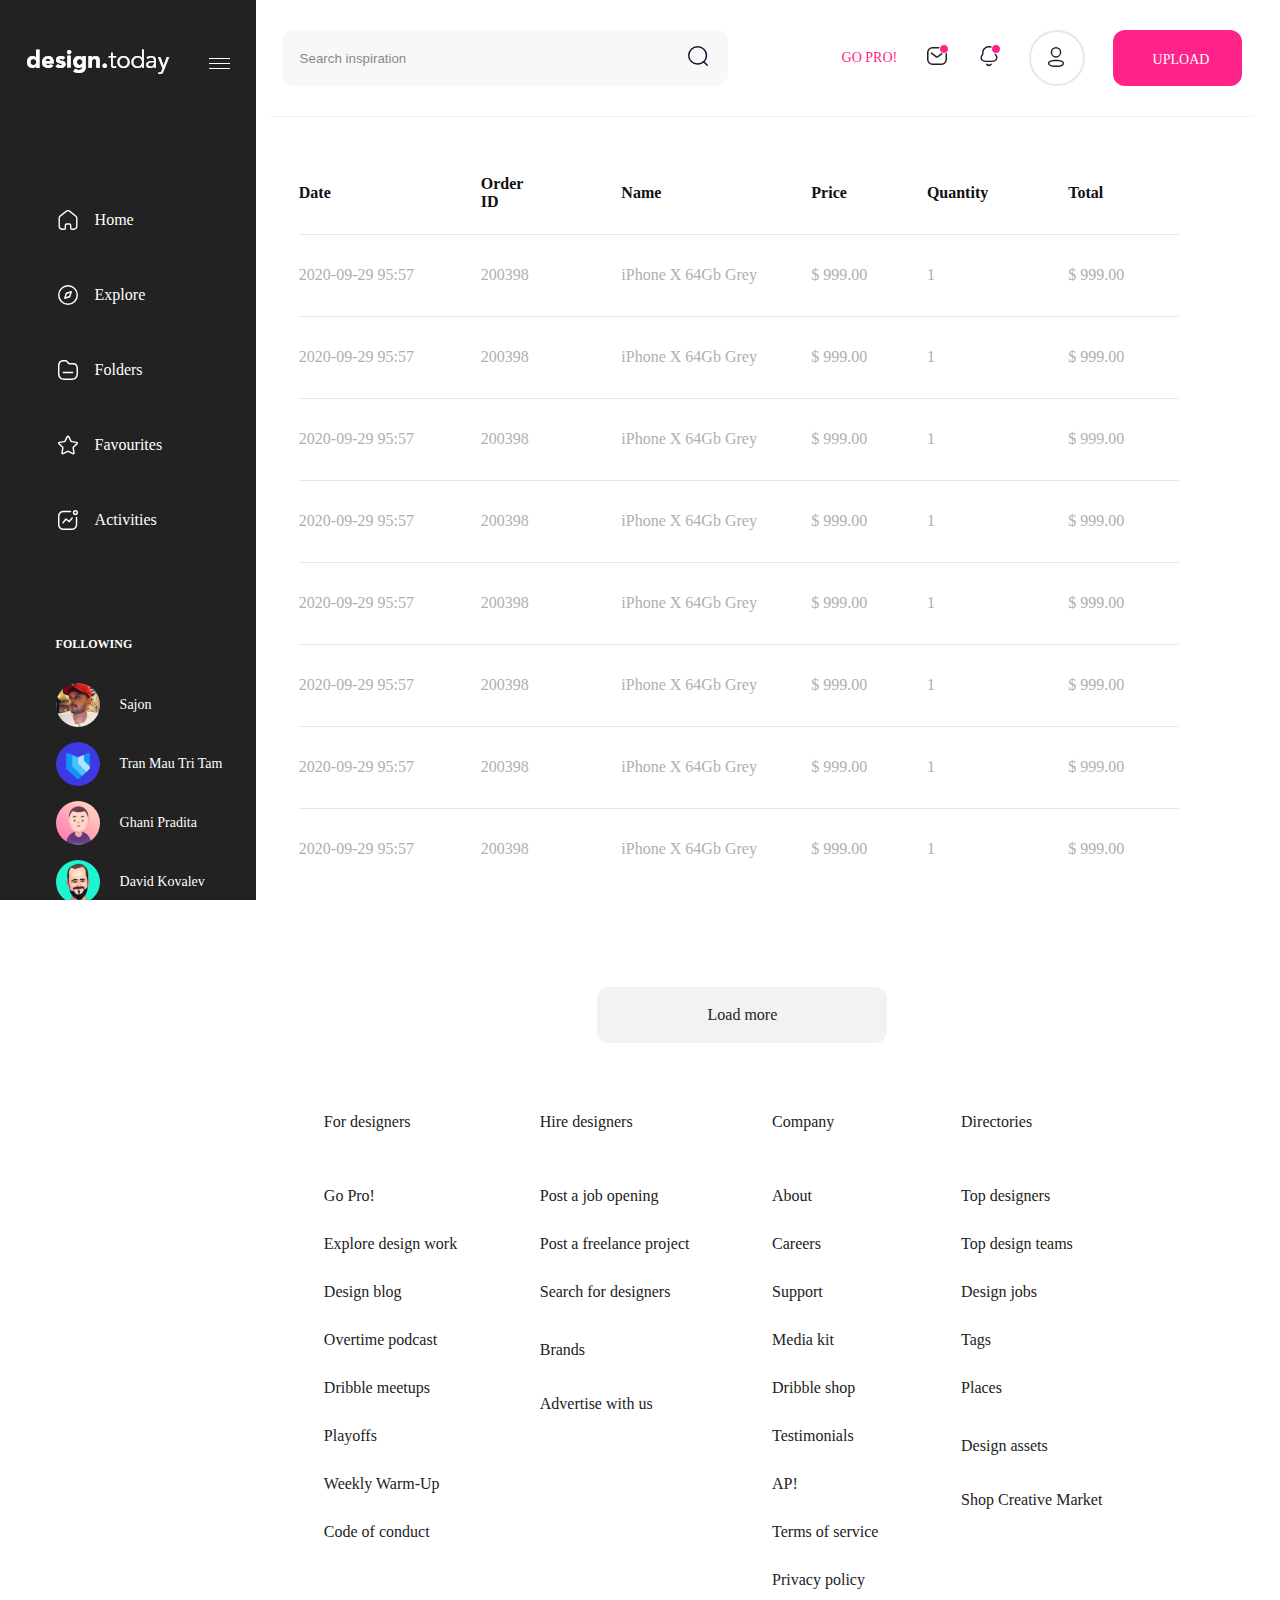
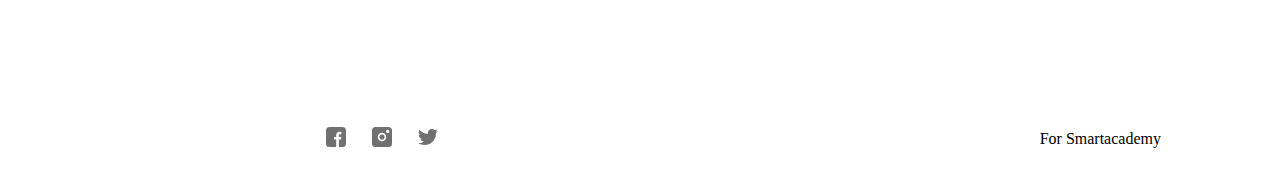
==== commit 31d85459: "fix element names" ====
--- a/profile.html
+++ b/profile.html
@@ -167,7 +167,7 @@
     </header>
     <main>
         <div class="container profile_page">
-            <div class="orders">
+            <section class="orders">
                 <table class="first_table">
                     <thead>
                         <tr class="highlighted">
@@ -270,10 +270,10 @@
                         </tr>
                     </tbody>
                 </table>
-            </div>
+            </section>
         </div>
         <div class="container order_box">
-            <div class="orders orders_flex">
+            <section class="orders orders_flex">
                 <div class="order_info">
                     <div>
                         <h3>Order</h3>
@@ -430,7 +430,7 @@
                         <p>$ 999.00</p>
                     </div>
                 </div>
-            </div>
+            </section>
         </div>
         <div class="container">
             <div class="more_articles">
@@ -438,7 +438,7 @@
             </div>
         </div>
         <div class="container">
-            <div class="offerings offering_profile_page">
+            <section class="offerings offering_profile_page">
                 <ul class="for_designers">
                     <li>
                         <a href="#">For designers</a>
@@ -546,7 +546,7 @@
                         <a href="#">Shop Creative Market</a>
                     </li>
                 </ul>
-            </div>
+            </section>
             <div class="more_articles more_offerings">
                 <a href="#">Load more</a>
             </div>
--- a/css/style.css
+++ b/css/style.css
@@ -769,7 +769,7 @@
   width: 100%;
   border-collapse: collapse;
 }
-th, tr.highlighted{
+th, tr.highlighted, .last{
   text-align: left;
   vertical-align: middle;
   color: #AFAFAF;
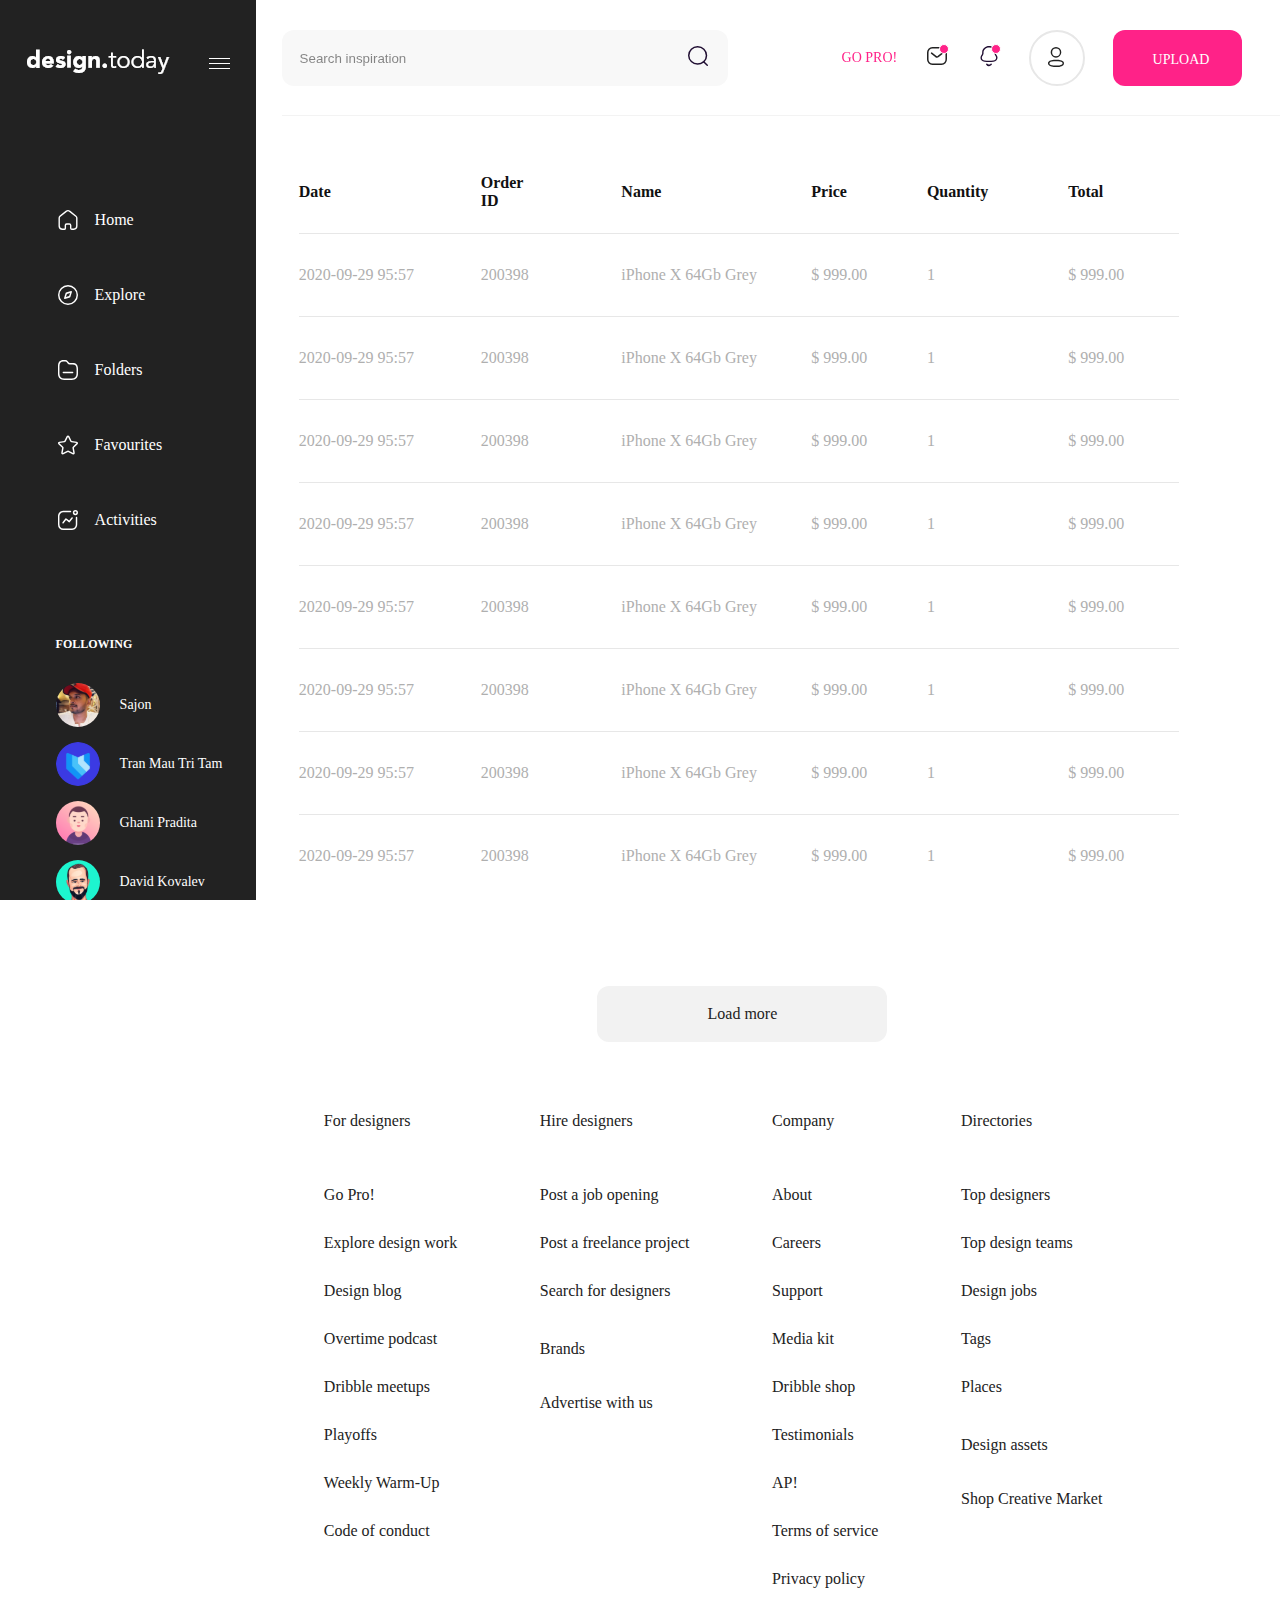
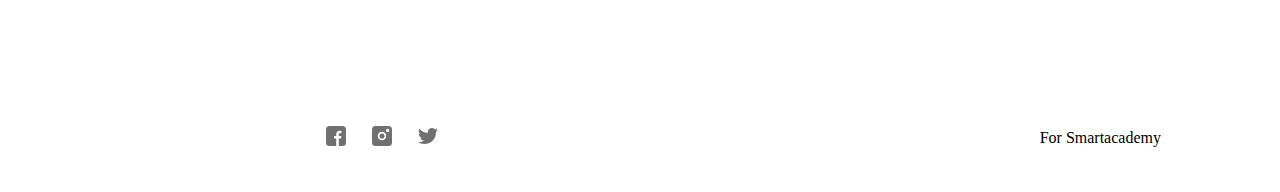
==== commit 32a77b6d: "change search_profile div border" ====
--- a/profile.html
+++ b/profile.html
@@ -163,7 +163,6 @@
                 </div>
             </div>
         </div>
-        <div class="border"></div>
     </header>
     <main>
         <div class="container profile_page">
--- a/css/style.css
+++ b/css/style.css
@@ -182,15 +182,10 @@
   font-family: 'Avenir Heavy';
 }
 
-.border{
-  margin-bottom: 40px;
-  border-bottom: 1px solid rgb(17, 17, 17, .05);
-  width: 77%;
-  margin-left: 18%;
-}
 .search_profile {
   width: 100%;
-  padding: 30px 5% 30px 17%;
+  padding: 30px 5% 70px 17%;
+  position: relative;
   display: -webkit-box;
   display: -ms-flexbox;
   display: flex;
@@ -206,6 +201,15 @@
           align-items: center;
 }
 
+.search_profile::after{
+  content: "";
+  height: 1px;
+  width: 78%;
+  background-color: #111111;
+  opacity: 5%;
+  bottom: 40px;
+  position: absolute;
+}
 .search {
   width: 446px;
   height: 56px;
@@ -867,7 +871,7 @@
   background-color:#E7E7E7;
 }
 .spacer{
-  height: 10px;
+  height: 11px;
   width: 100%;
   background-color: transparent;
 }
@@ -896,7 +900,7 @@
   justify-content: space-between;
 }
 
-.order_info div{
+.order_info div:not(:last-child){
   border-bottom: 2px solid #E7E7E7;
   height: 60px;
   display: flex;
@@ -938,11 +942,6 @@
     padding-right: 3%;
   }
 
-  .border{
-    margin-left: 21%;
-    padding-right: 3%;
-  }
-
   th:nth-child(2), th:nth-child(4), th:nth-child(5){
     padding-right: 80px;
   }
@@ -967,11 +966,6 @@
 
   .search{
     width: 400px;
-  }
-
-  .border{
-    width: 73%;
-    margin-left: 25%;
   }
 
   .profile_page{
@@ -1006,16 +1000,13 @@
       padding-left: 30%;
     }
 
-    .border{
-      width: 67%;
-      margin-left: 30%;
-    }
     .search_profile{
       max-width: 1000px;
       width: 100%;
       padding-left: 30%;
       padding-right: 2%;
     }
+
 
     .profile{
       width: 300px;
@@ -1079,10 +1070,6 @@
     display: none;
   }
 
-  .border{
-    width: 62%;
-    margin-left: 35%;
-  }
   .search_profile{
     padding-left: 35%;
   }
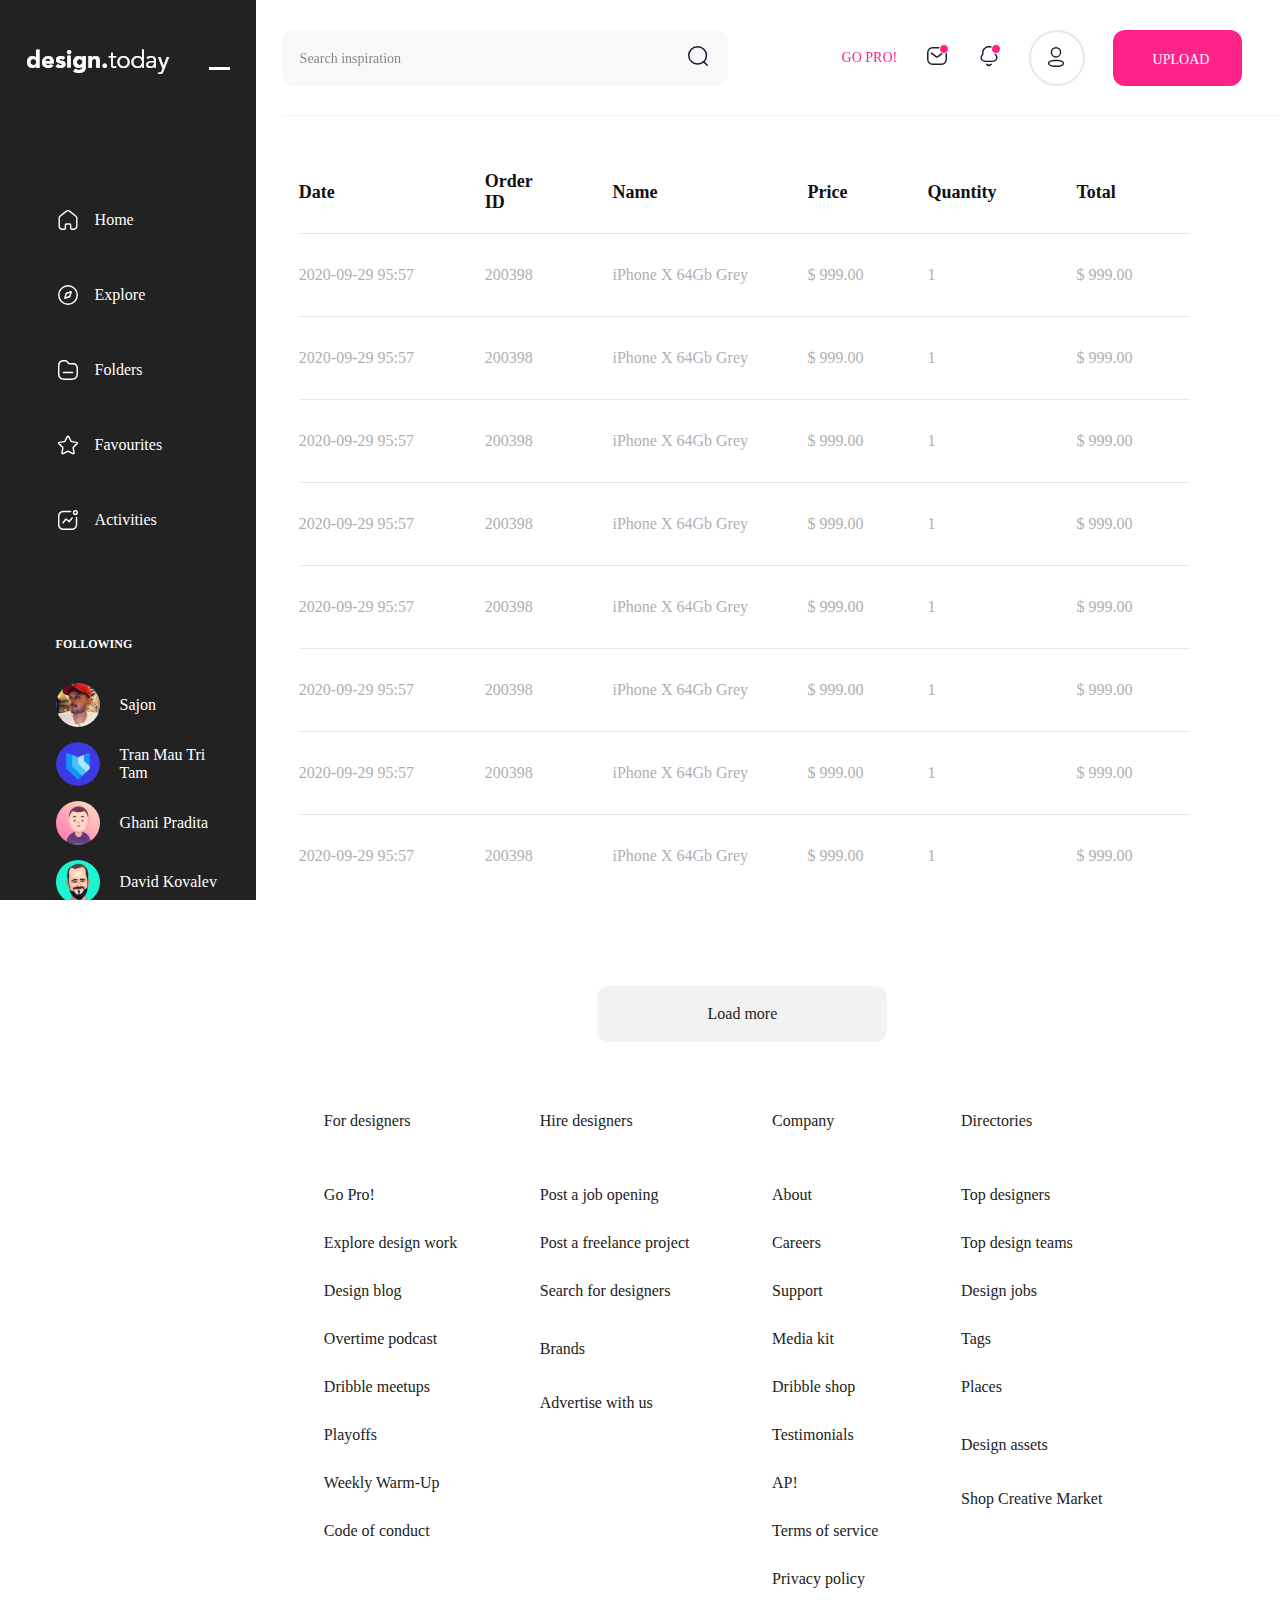
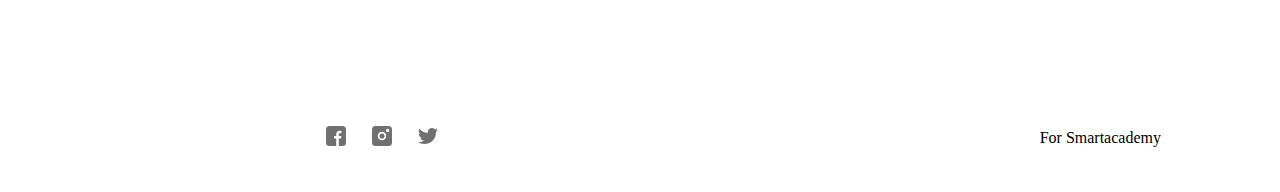
==== commit 360e1571: "add prefixes" ====
--- a/profile.html
+++ b/profile.html
@@ -16,7 +16,7 @@
                         <img src="img/design.today1.png" alt="logo">
                     </a>
                     <div class="burgermenu">
-                        <a href="#">
+                        <a href="#"></a>
                             <div class="menu_line"></div>
                             <div class="menu_line"></div>
                             <div class="menu_line"></div>
--- a/css/style.css
+++ b/css/style.css
@@ -7,6 +7,9 @@
           box-sizing: border-box;
 }
 
+body{
+  overflow-x: hidden;
+}
 /* header */
 nav {
   width: 16%;
@@ -162,7 +165,7 @@
   margin-bottom: 15px;
 }
 
-.following_content > a {
+.following_content a {
   margin-left: 20px;
   color: #ffffff;
   font-size: 16px;
@@ -176,7 +179,7 @@
   font-family: 'Avenir Heavy';
 }
 
-.following a {
+.following > a {
   color: #ffffff;
   font-size: 14px;
   font-family: 'Avenir Heavy';
@@ -258,21 +261,40 @@
   opacity: 50%;
 }
 
-::placeholder {
+::-moz-placeholder {
+  font-size: 14px;
+  font-family: 'Avenir Heavy';
   color: #111111;
   opacity: 50%;
 }
 
+::placeholder {
+  font-size: 14px;
+  font-family: 'Avenir Heavy';
+  color: #111111;
+  opacity: 50%;
+}
+
 .profile{
   width: 400px;
-  display: flex;
-  flex-direction: row;
-  justify-content: space-between;
-  align-items: center;
+  display: -webkit-box;
+  display: -ms-flexbox;
+  display: flex;
+  -webkit-box-orient: horizontal;
+  -webkit-box-direction: normal;
+      -ms-flex-direction: row;
+          flex-direction: row;
+  -webkit-box-pack: justify;
+      -ms-flex-pack: justify;
+          justify-content: space-between;
+  -webkit-box-align: center;
+      -ms-flex-align: center;
+          align-items: center;
 }
 
 .profile a:first-child {
   font-size: 14px;
+  font-family: 'Avenir Heavy';
   color: #ff2288;
 }
 
@@ -367,7 +389,7 @@
 }
 
 .filter_bar li {
-  padding-top: 20px;
+  padding-top: 15px;
 }
 
 .filter_option ul li {
@@ -381,7 +403,7 @@
 }
 
 .filter_option ul li:not(:first-child, :nth-child(3)) {
-  width: 83px;
+  width: 86px;
   height: 100%;
 }
 
@@ -394,6 +416,7 @@
 .filter_bar a {
   color: #222222;
   font-size: 16px;
+  font-family: 'Avenir Book';
 }
 
 .filter_button {
@@ -419,12 +442,14 @@
 .filter_button a {
   color: #222222;
   font-size: 16px;
+  font-family: 'Avenir Heavy';
 }
 
 .article_sec {
   width: 100%;
   display: -ms-grid;
   display: grid;
+  -ms-grid-columns: 1fr 25px 1fr 25px 1fr 25px 1fr;
   grid-template-columns: repeat(4, 1fr);
   grid-gap: 40px 25px;
 }
@@ -441,12 +466,6 @@
   position: relative;
 }
 
-/* @media screen and (max-width: 880px) {
-  article {
-    height: 200px;
-  }
-} */
-
 article .article-content {
   height: 100%;
   display: -webkit-box;
@@ -470,7 +489,8 @@
 
 article .article_title {
   overflow: hidden;
-  text-overflow: ellipsis;
+  -o-text-overflow: ellipsis;
+     text-overflow: ellipsis;
   display: -webkit-box;
   -webkit-line-clamp: 2;
   -webkit-box-orient: vertical;
@@ -543,6 +563,7 @@
 .article_title a {
   color: #222222;
   font-size: 18px;
+  font-family: 'Avenir Medium';
 }
 
 .more_articles {
@@ -558,10 +579,14 @@
 .more_articles a {
   color: #222222;
   font-size: 16px;
-}
-
+  font-family: 'Avenir Heavy';
+}
+
+.cont{
+  padding-left: 11%;
+  padding-right: 11%;
+}
 .section_title {
-  margin-bottom: 54px;
   display: -webkit-box;
   display: -ms-flexbox;
   display: flex;
@@ -579,17 +604,36 @@
 
 .section_title h1 {
   font-size: 32px;
+  font-family: 'Avenir Heavy';
 }
 
 .section_title a {
   color: #222222;
   opacity: 30%;
   font-size: 14px;
-}
-
+  font-family: 'Avenir Heavy';
+}
+
+.top_designers{
+  height: 500px;
+  padding-right: 0%;
+  padding-left: 16%;
+  margin-bottom: 60px;
+  background-color: #FAFAFA;
+  display: -webkit-box;
+  display: -ms-flexbox;
+  display: flex;
+  -webkit-box-orient: vertical;
+  -webkit-box-direction: normal;
+      -ms-flex-direction: column;
+          flex-direction: column;
+  -webkit-box-pack: space-evenly;
+      -ms-flex-pack: space-evenly;
+          justify-content: space-evenly;
+}
 .designers {
   width: 100%;
-  margin-bottom: 130px;
+  height: 60%;
   display: -webkit-box;
   display: -ms-flexbox;
   display: flex;
@@ -631,15 +675,18 @@
   width: 70%;
   color: #222222;
   font-size: 16px;
+  font-family: 'Avenir Medium';
 }
 
 .profile_info p {
   font-size: 12px;
   opacity: 60%;
-}
-
-.profile_info .following_bar {
+  font-family: 'Avenir Book';
+}
+
+.following_bar {
   font-size: 14px;
+  font-family: 'Avenir Heavy';
 }
 
 .profile_info a,
@@ -686,6 +733,7 @@
 
 .offerings li a {
   font-size: 16px;
+  font-family: 'Avenir Book';
   color: #222222;
 }
 
@@ -693,6 +741,13 @@
   margin-bottom: 56px;
 }
 
+.for_designers li:first-child a, .hire_designers li:first-child a, .company li:first-child a, .directories li:first-child a{
+  font-family: 'Avenir Heavy';
+}
+
+.hire_designers li:nth-child(5) a, .directories li:nth-child(7) a{
+  font-family: 'Avenir Heavy';
+}
 .hire_designers li:nth-child(5),
 .directories li:nth-child(7) {
   margin-top: 40px;
@@ -784,9 +839,19 @@
   color: #111111;
 }
 
+th{
+  font-size: 18px;
+  font-family: 'Avenir Heavy';
+}
 th:last-child{
   padding-right: 100px;
   color: #111111;
+}
+
+td {
+  display: table-cell;
+  font-size: 16px;
+  font-size: 'Avenir Heavy';
 }
 tr.highlighted:hover:not(:first-child), .last:hover{
   background-color: #F2F2F2;
@@ -883,7 +948,9 @@
 .orders_flex{
   height: 100%;
   width: 100%;
+  display: -ms-grid;
   display: grid;
+  -ms-grid-columns: 400px 10px 400px;
   grid-template-columns: 400px 400px;
   grid-gap: 10px;
   grid-row-gap: 20px;
@@ -893,20 +960,36 @@
   height: 100%;
   border: 2px solid #222222;
   border-radius: 14px;
-  box-shadow: 4px 4px 10px rgb(255, 34, 136, 0.7);
+  -webkit-box-shadow: 4px 4px 10px rgb(255, 34, 136, 0.7);
+          box-shadow: 4px 4px 10px rgb(255, 34, 136, 0.7);
   text-align: center;
-  display: flex;
-  flex-direction: column;
-  justify-content: space-between;
+  display: -webkit-box;
+  display: -ms-flexbox;
+  display: flex;
+  -webkit-box-orient: vertical;
+  -webkit-box-direction: normal;
+      -ms-flex-direction: column;
+          flex-direction: column;
+  -webkit-box-pack: justify;
+      -ms-flex-pack: justify;
+          justify-content: space-between;
 }
 
 .order_info div:not(:last-child){
   border-bottom: 2px solid #E7E7E7;
   height: 60px;
-  display: flex;
-  flex-direction: column;
-  justify-content: space-around;
-  align-items: center;
+  display: -webkit-box;
+  display: -ms-flexbox;
+  display: flex;
+  -webkit-box-orient: vertical;
+  -webkit-box-direction: normal;
+      -ms-flex-direction: column;
+          flex-direction: column;
+  -ms-flex-pack: distribute;
+      justify-content: space-around;
+  -webkit-box-align: center;
+      -ms-flex-align: center;
+          align-items: center;
 }
 
 .more_orders{
@@ -916,12 +999,18 @@
 /* responsive */
 @media screen and (max-width: 1600px) {
   .article_sec {
+    -ms-grid-columns: 1fr 25px 1fr 25px 1fr;
     grid-template-columns: repeat(3, 1fr);
   }
+
+  /* .cont{
+    padding-left: 10%;
+  } */
 }
 
 @media screen and (max-width: 1180px) {
   .article_sec {
+    -ms-grid-columns: 1fr 25px 1fr;
     grid-template-columns: repeat(2, 1fr);
   }
 }
@@ -933,7 +1022,7 @@
 }
 
 
-@media only screen and (max-width: 1500px){
+@media only screen and (max-width: 1505px){
   nav{
     width: 20%;
   }
@@ -942,6 +1031,11 @@
     padding-right: 3%;
   }
 
+  .cont{
+    padding-right: 5%;
+    padding-left: 10%;
+  }
+
   th:nth-child(2), th:nth-child(4), th:nth-child(5){
     padding-right: 80px;
   }
@@ -974,6 +1068,7 @@
 
   .order_box{
     display: block;
+    padding-left: 28%;
   }
 }
 
@@ -1001,8 +1096,6 @@
     }
 
     .search_profile{
-      max-width: 1000px;
-      width: 100%;
       padding-left: 30%;
       padding-right: 2%;
     }
@@ -1028,7 +1121,9 @@
       width: 56px;
       height: 80px;
       border-radius: 50%;
-      transform: scale(0.70005);
+      -webkit-transform: scale(0.70005);
+          -ms-transform: scale(0.70005);
+              transform: scale(0.70005);
     }
     
     .upload a:first-child{
@@ -1044,20 +1139,29 @@
       width: 40px;
       height: 40px;
       fill: white;
-      transform: scale(1.25);
+      -webkit-transform: scale(1.25);
+          -ms-transform: scale(1.25);
+              transform: scale(1.25);
       position: absolute;
       left: 25%;
       top: 25%;
     }
 
+    .cont{
+      padding: unset;
+    }
     .orders_flex{
+      -ms-grid-columns: 300px 20px 300px;
       grid-template-columns: 300px 300px;
       grid-gap: 20px;
     }
 
+    .order_box{
+      padding-right: 15%;
+      padding-left: 35%;
+    }
     .order_info{
       width: 100%;
-  
     }
 }
 
@@ -1111,6 +1215,7 @@
   }
 
   .orders_flex{
+    -ms-grid-columns: 450px;
     grid-template-columns: 450px;
   }
 
@@ -1121,10 +1226,19 @@
 
 @media only screen and (max-width: 896px){
   .article_sec {
+   display: -webkit-box;
+   display: -ms-flexbox;
    display: flex;
-   flex-direction: column;
-   align-items: center;
-   justify-content: center;
+   -webkit-box-orient: vertical;
+   -webkit-box-direction: normal;
+       -ms-flex-direction: column;
+           flex-direction: column;
+   -webkit-box-align: center;
+       -ms-flex-align: center;
+           align-items: center;
+   -webkit-box-pack: center;
+       -ms-flex-pack: center;
+           justify-content: center;
 }
 
   article:nth-child(2n){
@@ -1158,13 +1272,16 @@
    }
    
    .designers, .offerings, .footer, .section_title{
-     justify-content: space-around;
+     -ms-flex-pack: distribute;
+         justify-content: space-around;
    }
 
    .offerings ul:nth-child(3){
     display: none;
   }
-
+    .order_box{
+      padding-left: 40%;
+    }
     .order_info{
       width: 75%;
     }
@@ -1185,16 +1302,21 @@
     width: 100%;
   }
   .search_profile{
+    height: 80px;
     padding-top: unset;
+    padding-bottom: unset;
     position: fixed;
     z-index: 2 ;
     background-color: #222222;
-    justify-content: center;
+    -webkit-box-pack: center;
+        -ms-flex-pack: center;
+            justify-content: center;
   }
 
   .nav_logo{
     padding-top: 20px;
-    justify-content: space-around;
+    -ms-flex-pack: distribute;
+        justify-content: space-around;
   }
 
   .mailbox svg path, .notifs svg path, .user_profile svg path{
@@ -1237,11 +1359,13 @@
 
   nav{
     width: 40px;
+    height: 80px;
     padding-top: 15px;
   }
 
   .search_profile{
     padding-left: 15%;
+    height: 80px;
   }
   .search{
     width: 150px;
@@ -1275,12 +1399,13 @@
 
   .order_box{
     padding-left: 15%;
+    padding-right: 15%;
   }
 }
 
 @media only screen and (max-width: 476px){
   .order_box{
-    padding-left: 10%;
+    padding-right: 6%;
   }
 
   .order_info{
@@ -1311,8 +1436,13 @@
     margin-right: 10px;
   }
 
+  .filter_button{
+    width: 80px;
+  }
+
   .order_box{
-    padding-left: 7%;
+    
+    padding-left: 10%;
   }
 
   .order_info div{
@@ -1321,4 +1451,10 @@
   .order_info{
     width: 65%;
   }
+}
+
+@media only screen and (max-width: 380px){
+  .order_info{
+    width: 55%;
+  }
 }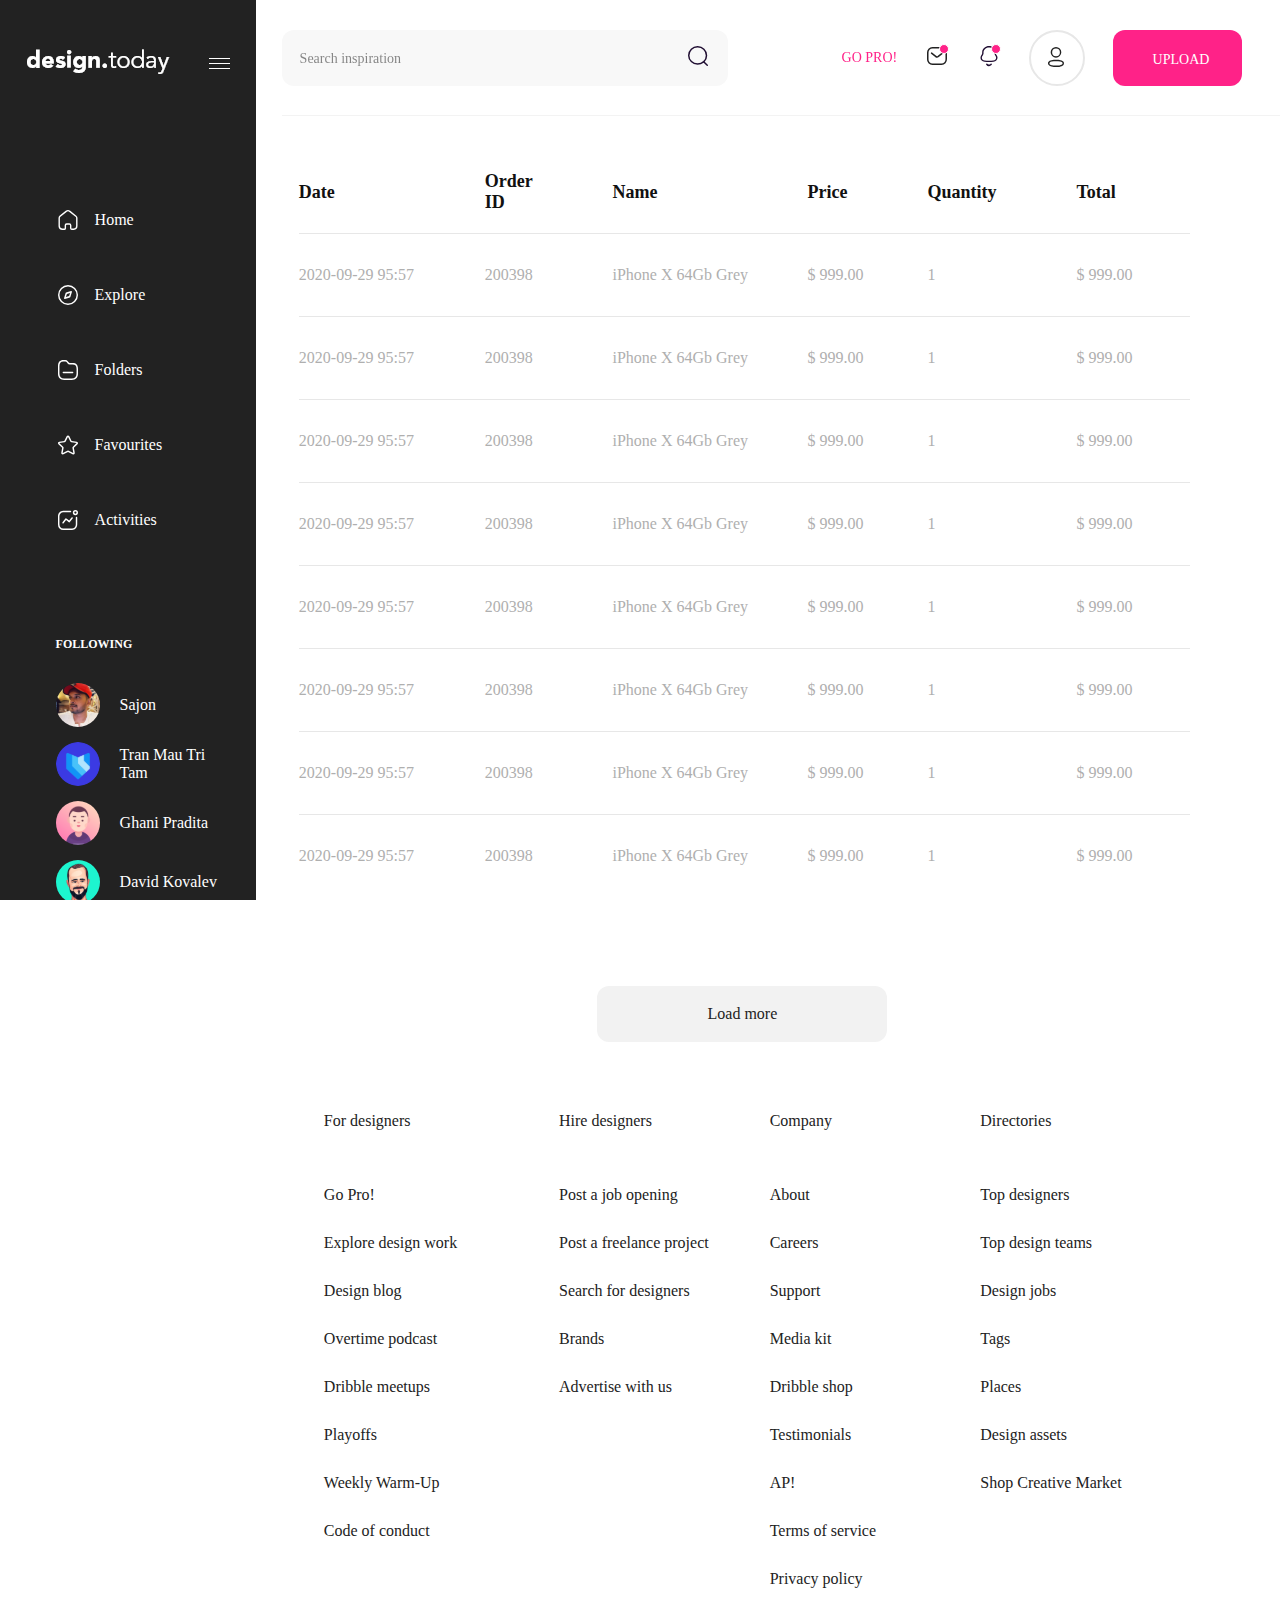
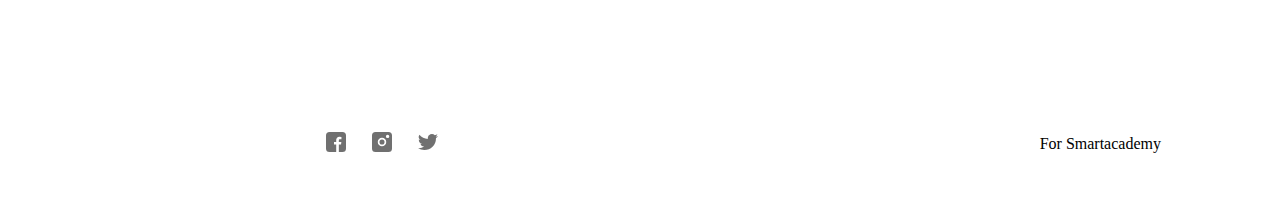
==== commit 90e111d0: "fix burgermenu link" ====
--- a/profile.html
+++ b/profile.html
@@ -16,7 +16,7 @@
                         <img src="img/design.today1.png" alt="logo">
                     </a>
                     <div class="burgermenu">
-                        <a href="#"></a>
+                        <a href="#">
                             <div class="menu_line"></div>
                             <div class="menu_line"></div>
                             <div class="menu_line"></div>
--- a/css/style.css
+++ b/css/style.css
@@ -709,8 +709,8 @@
 }
 
 .offerings {
-  height: 500px;
-  width: 93%;
+  min-height: 500px;
+  width: 100%;
   margin-bottom: 112px;
   display: -webkit-box;
   display: -ms-flexbox;
@@ -737,6 +737,16 @@
   color: #222222;
 }
 
+.offerings ul{
+  width: 30%;
+}
+.offerings ul:not(:first-child){
+  padding-left: 30px;
+}
+.offerings li:not(:first-child) a:hover{
+  font-family: 'Avenir Heavy';
+}
+
 .offerings ul li:first-child {
   margin-bottom: 56px;
 }
@@ -745,14 +755,6 @@
   font-family: 'Avenir Heavy';
 }
 
-.hire_designers li:nth-child(5) a, .directories li:nth-child(7) a{
-  font-family: 'Avenir Heavy';
-}
-.hire_designers li:nth-child(5),
-.directories li:nth-child(7) {
-  margin-top: 40px;
-  margin-bottom: 36px;
-}
 
 .more_offerings{
   display: none;
@@ -1002,10 +1004,6 @@
     -ms-grid-columns: 1fr 25px 1fr 25px 1fr;
     grid-template-columns: repeat(3, 1fr);
   }
-
-  /* .cont{
-    padding-left: 10%;
-  } */
 }
 
 @media screen and (max-width: 1180px) {
@@ -1202,6 +1200,10 @@
 
   .offerings ul:last-child{
       display: none;
+  }
+
+  .offerings ul{
+    width: 30%;
   }
 
   .offerings{
@@ -1279,6 +1281,10 @@
    .offerings ul:nth-child(3){
     display: none;
   }
+
+  /* .offerings ul{
+    width: 40%;
+  } */
     .order_box{
       padding-left: 40%;
     }
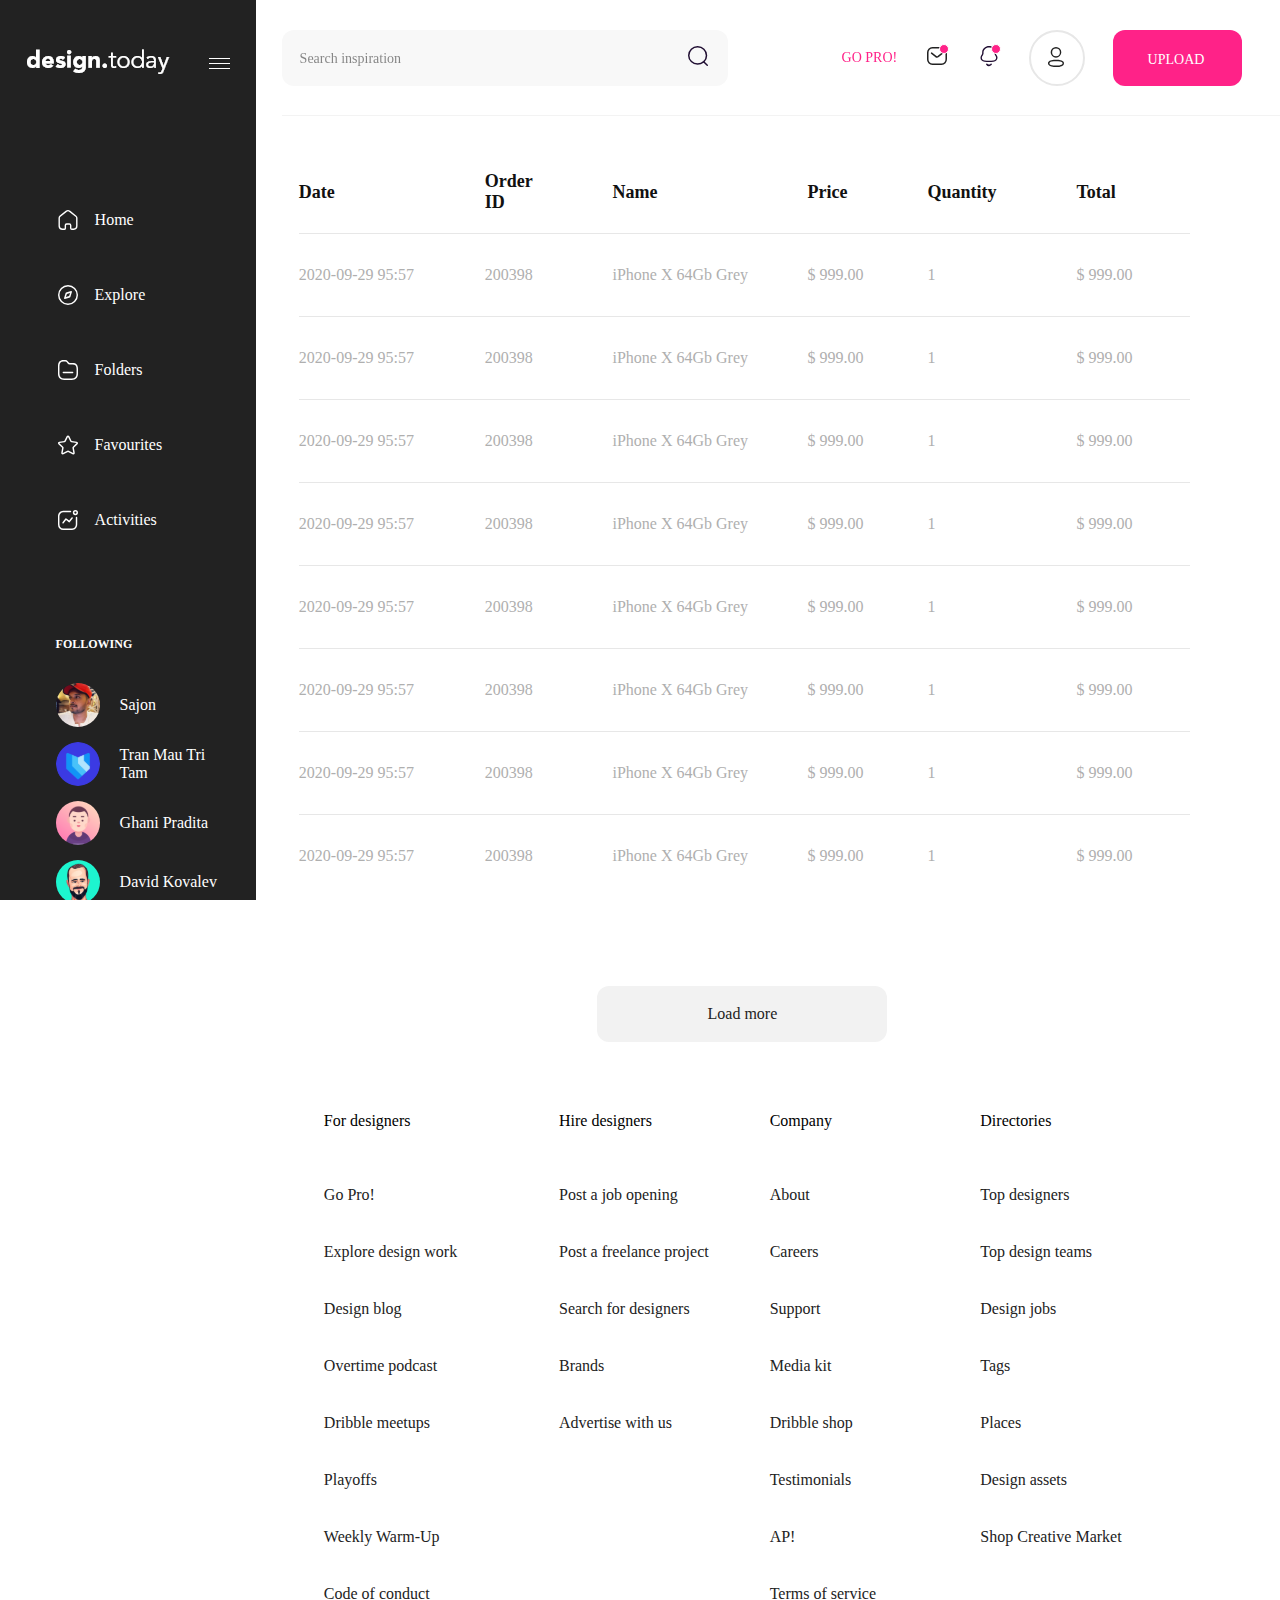
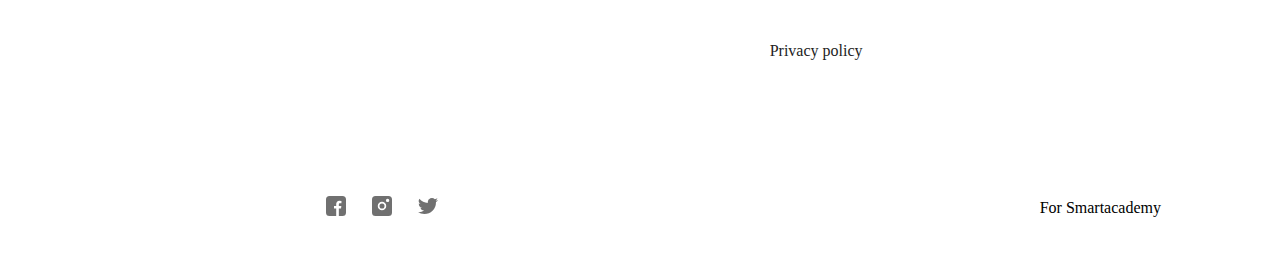
==== commit ecae8ec6: "fix details" ====
--- a/profile.html
+++ b/profile.html
@@ -440,7 +440,7 @@
             <section class="offerings offering_profile_page">
                 <ul class="for_designers">
                     <li>
-                        <a href="#">For designers</a>
+                        For designers
                     </li>
                     <li>
                         <a href="#">Go Pro!</a>
@@ -469,7 +469,7 @@
                 </ul>
                 <ul class="hire_designers">
                     <li>
-                        <a href="#">Hire designers</a>
+                        Hire designers
                     </li>
                     <li>
                         <a href="#">Post a job opening</a>
@@ -489,7 +489,7 @@
                 </ul>
                 <ul class="company">
                     <li>
-                        <a href="#">Company</a>
+                        Company
                     </li>
                     <li>
                         <a href="#">About</a>
@@ -521,7 +521,7 @@
                 </ul>
                 <ul class="directories">
                     <li>
-                        <a href="#">Directories</a>
+                        Directories
                     </li>
                     <li>
                         <a href="#">Top designers</a>
--- a/css/style.css
+++ b/css/style.css
@@ -310,7 +310,8 @@
 .upload {
   width: 129px;
   height: 56px;
-  padding: 20px 40px;
+  padding-top: 20px;
+  padding-left: 35px;
   border-radius: 12px;
   background-color: #ff2288;
   cursor: pointer;
@@ -697,8 +698,8 @@
 .following_bar {
   width: 100%;
   height: 44px;
-  padding-top: 12px;
   text-align: center;
+  background-color: unset;
   border: 1px solid #d8d8d8;
   border-radius: 12px;
 }
@@ -708,8 +709,11 @@
   background-color: #f2f2f2;
 }
 
+.following_bar:focus{
+  outline: none;
+}
 .offerings {
-  min-height: 500px;
+  height: 570px;
   width: 100%;
   margin-bottom: 112px;
   display: -webkit-box;
@@ -727,11 +731,13 @@
           align-items: flex-start;
 }
 
-.offerings ul li {
+.offerings ul li:not(:last-child) {
   margin-bottom: 30px;
 }
 
 .offerings li a {
+  display: block;
+  height: 27px;
   font-size: 16px;
   font-family: 'Avenir Book';
   color: #222222;
@@ -749,12 +755,8 @@
 
 .offerings ul li:first-child {
   margin-bottom: 56px;
-}
-
-.for_designers li:first-child a, .hire_designers li:first-child a, .company li:first-child a, .directories li:first-child a{
   font-family: 'Avenir Heavy';
 }
-
 
 .more_offerings{
   display: none;
@@ -1115,6 +1117,7 @@
     }
     
     .upload{
+      padding: 20px 40px;
       position: relative;
       width: 56px;
       height: 80px;
@@ -1200,15 +1203,6 @@
 
   .offerings ul:last-child{
       display: none;
-  }
-
-  .offerings ul{
-    width: 30%;
-  }
-
-  .offerings{
-      width: 100%;
-      margin-bottom: 50px;
   }
 
   .more_offerings{
@@ -1282,9 +1276,9 @@
     display: none;
   }
 
-  /* .offerings ul{
+  .offerings ul{
     width: 40%;
-  } */
+  }
     .order_box{
       padding-left: 40%;
     }
@@ -1349,6 +1343,9 @@
     display: none;
   }
 
+  .offerings{
+    margin-bottom: 50px;
+  }
   .order_info{
     width: 100%;
   }
@@ -1418,6 +1415,9 @@
     width: 70%;
   }
 
+  .offerings{
+    height: 600px;
+  }
 }
 
 @media only screen and (max-width: 408px){
@@ -1446,6 +1446,10 @@
     width: 80px;
   }
 
+  .offerings ul{
+    width: 50%;
+  }
+
   .order_box{
     
     padding-left: 10%;
@@ -1463,4 +1467,8 @@
   .order_info{
     width: 55%;
   }
+  .offerings{
+    height: 600px;
+    margin-bottom: 100px;
+  }
 }